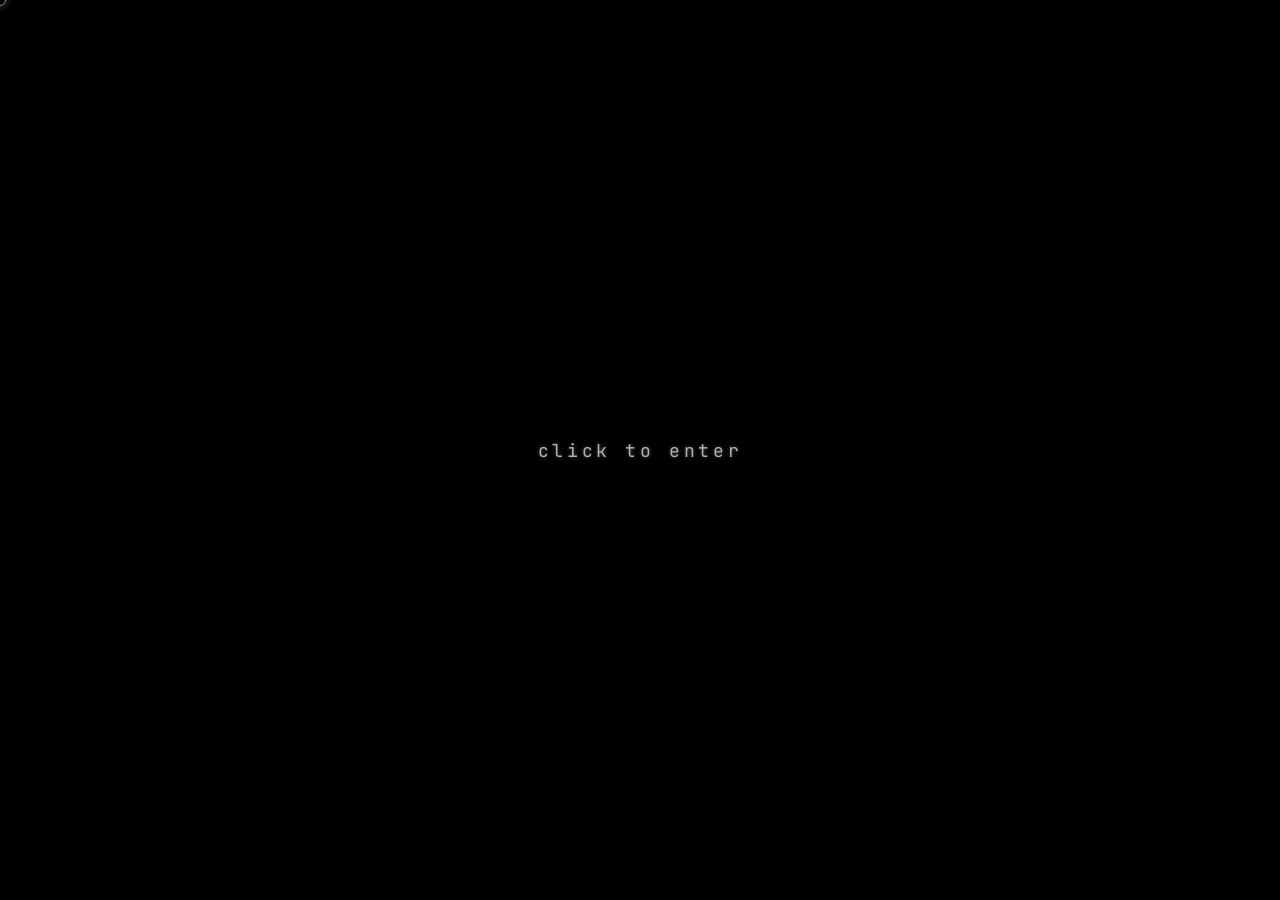
==== index.html @ 379512ba "Update index.html" ====
<!DOCTYPE html>
<html lang="en">
<head>
<meta charset="UTF-8">
<meta name="viewport" content="width=device-width, initial-scale=1.0, user-scalable=no">
<title>bytez</title>
<meta property="og:title" content="Bytez's Site">
<meta property="og:description" content="i code random shit.">
<meta property="og:type" content="website">
<meta property="og:url" content="https://bytezgit.github.io">
<meta property="og:image" content="https://bytezgit.github.io/pfp.png">
<meta property="og:image:width" content="512">
<meta property="og:image:height" content="512">
<meta name="theme-color" content="#4E4E4E">
<meta name="twitter:card" content="summary">
<meta name="twitter:title" content="Bytez's Site">
<meta name="twitter:description" content="i code random shit.">
<meta name="twitter:image" content="https://bytezgit.github.io/pfp.png">
<style>
@import url('https://fonts.googleapis.com/css2?family=JetBrains+Mono:wght@400;500;700;800&display=swap');

* {
  margin: 0;
  padding: 0;
  box-sizing: border-box;
}

html, body {
  height: 100%;
  overflow: hidden;
  background: #000000;
  font-family: 'JetBrains Mono', monospace;
  color: #d0d0d0;
}

@media (hover: none) and (pointer: coarse) {
  html, body { cursor: auto; }
  #cursor { display: none !important; }
}

@media (hover: hover) and (pointer: fine) {
  html, body { cursor: none; }
}

#bgcanvas {
  position: fixed;
  inset: 0;
  z-index: 0;
}

#rippleCanvas {
  position: fixed;
  inset: 0;
  z-index: 3;
  pointer-events: none;
}

body::after {
  content: "";
  position: fixed;
  inset: 0;
  z-index: 2;
  pointer-events: none;
  background: repeating-linear-gradient(0deg,
      rgba(0, 0, 0, 0.10) 0px,
      rgba(0, 0, 0, 0.10) 1px,
      transparent 1px,
      transparent 3px);
  opacity: 0.3;
}

#cursor {
  position: fixed;
  z-index: 999;
  pointer-events: none;
  width: 12px;
  height: 12px;
  border: 1.5px solid #8a8a8a;
  border-radius: 50%;
  transform: translate(-50%, -50%);
  transition: width 0.15s ease, height 0.15s ease, opacity 0.15s ease;
  box-shadow: 0 0 8px #4C4C4C;
  mix-blend-mode: screen;
}

#cursor.big {
  width: 28px;
  height: 28px;
  opacity: 0.6;
}

#gate {
  position: fixed;
  inset: 0;
  z-index: 200;
  display: flex;
  flex-direction: column;
  align-items: center;
  justify-content: center;
  gap: 16px;
  transition: opacity 0.8s ease, filter 0.8s ease;
}

#gate.hidden {
  opacity: 0;
  filter: blur(20px);
  pointer-events: none;
}

#enterBtn {
  background: none;
  border: none;
  font-family: 'JetBrains Mono', monospace;
  font-weight: 400;
  font-size: clamp(14px, 2.2vw, 18px);
  letter-spacing: 0.2em;
  text-transform: lowercase;
  color: #b0b0b0;
  text-shadow: 0 0 4px #4E4E4E, 0 0 16px #242424, 0 0 32px #191919;
  animation: neonFlicker 4s infinite;
  padding: 16px;
  -webkit-tap-highlight-color: transparent;
  touch-action: manipulation;
}

#enterBtn:active {
  text-shadow: 0 0 6px #c0c0c0, 0 0 24px #4C4C4C, 0 0 60px #202020;
}

@keyframes neonFlicker {
  0%, 4%, 6%, 84%, 100% { opacity: 1; }
  5% { opacity: 0.35; }
  85% { opacity: 0.65; }
  86% { opacity: 1; }
}

main {
  position: relative;
  z-index: 10;
  height: 100vh;
  height: 100dvh;
  display: flex;
  align-items: center;
  justify-content: center;
  opacity: 0;
  transition: opacity 1s ease 0.2s;
  padding: 16px 16px 80px;
  pointer-events: none;
  perspective: 1200px;
  overflow-y: auto;
  -webkit-overflow-scrolling: touch;
}

main.show {
  opacity: 1;
  pointer-events: all;
}

.layout {
  display: flex;
  flex-direction: column;
  align-items: stretch;
  gap: 0;
  transform-style: preserve-3d;
  transition: transform 0.15s ease-out;
  will-change: transform;
  max-height: 100%;
  overflow-y: auto;
  -webkit-overflow-scrolling: touch;
}

/* ─── invisible card wrapper ─── */
.unified-card {
  width: 100%;
  max-width: 420px;
  border-radius: 0;
  overflow: visible;
  box-shadow: none;
  border: none;
  background: transparent;
}

/* ─── invisible content panel ─── */
.content {
  width: 100%;
  max-width: 420px;
  text-align: left;
  position: relative;
  padding: 24px;
  border-radius: 0;
  border: none;
  background: transparent;
  backdrop-filter: none;
  -webkit-backdrop-filter: none;
}

/* ─── invisible bottom panel ─── */
.side-panel {
  width: 100%;
  height: 40px;
  border-radius: 0;
  border: none;
  display: flex;
  flex-direction: row;
  align-items: center;
  justify-content: space-between;
  padding: 0 16px;
  transition: opacity 0.6s ease;
  opacity: 0;
  pointer-events: none;
  background: transparent;
  backdrop-filter: none;
  -webkit-backdrop-filter: none;
  margin-top: 0;
  position: relative;
  z-index: 1;
}

.side-panel.show {
  opacity: 1;
  pointer-events: all;
}

.pfp-container {
  display: flex;
  align-items: center;
  justify-content: space-between;
  gap: 16px;
  margin-bottom: 8px;
  position: relative;
}

.uname-wrapper {
  display: flex;
  flex-direction: column;
}

.pfp {
  width: clamp(64px, 15vw, 96px);
  height: clamp(64px, 15vw, 96px);
  border-radius: 50%;
  object-fit: cover;
  border: 2px solid #4C4C4C;
  box-shadow: 0 0 15px #191919, 0 0 30px #0D0D0D;
  transition: box-shadow 0.4s ease, transform 0.4s ease;
  flex-shrink: 0;
  order: 2;
}

.pfp.alive {
  box-shadow: 0 0 30px #8a8a8a, 0 0 60px #4E4E4E;
  transform: scale(1.04);
}

.uname {
  font-size: clamp(36px, 10vw, 64px);
  font-weight: 800;
  letter-spacing: -0.02em;
  line-height: 0.95;
  color: #f0f0f0;
  text-shadow: 0 0 20px rgba(0,0,0,0.6);
}

.uname .y {
  color: #b0b0b0;
  text-shadow: 0 0 20px #4C4C4C;
}

.utag {
  font-size: 10px;
  letter-spacing: 0.3em;
  text-transform: uppercase;
  color: #8a8a8a;
  margin-top: 8px;
  margin-bottom: 26px;
}

.utag::before {
  content: "— ";
}

.typeline {
  font-size: 13px;
  color: #b8b8b8;
  line-height: 1.5;
  min-height: 21px;
  margin-bottom: 28px;
  border-left: 2px solid #4C4C4C;
  padding-left: 14px;
  white-space: nowrap;
  overflow: hidden;
}

.typeline .cursor {
  display: inline-block;
  width: 8px;
  height: 14px;
  background: #b8b8b8;
  margin-left: 2px;
  animation: blink 0.9s steps(2) infinite;
  vertical-align: middle;
  box-shadow: 0 0 8px #4C4C4C;
}

@keyframes blink {
  50% { opacity: 0; }
}

.section-tag {
  font-size: 9px;
  letter-spacing: 0.3em;
  text-transform: uppercase;
  color: #7a7a7a;
  margin-bottom: 10px;
  margin-top: 22px;
}

.links {
  display: flex;
  flex-direction: column;
}

.linkbtn {
  display: flex;
  align-items: center;
  gap: 10px;
  text-decoration: none;
  color: #dcdcdc;
  font-size: 14px;
  font-weight: 700;
  padding: 11px 0;
  border-bottom: 1px solid #242424;
  position: relative;
  transition: color 0.15s ease, padding-left 0.2s ease, border-color 0.2s ease, text-shadow 0.3s ease;
  -webkit-tap-highlight-color: transparent;
  touch-action: manipulation;
  user-select: none;
  -webkit-user-select: none;
}

.linkbtn:active {
  color: #ffffff;
  padding-left: 8px;
  border-color: #4C4C4C;
  text-shadow: 0 0 12px #8a8a8a;
}

.linkbtn:active .link-arrow {
  opacity: 1;
  transform: translateX(0);
}

.linkbtn:active .link-dot {
  box-shadow: 0 0 12px #b8b8b8;
}

@media (hover: hover) and (pointer: fine) {
  .linkbtn:hover {
    color: #ffffff;
    padding-left: 8px;
    border-color: #4C4C4C;
    text-shadow: 0 0 12px #8a8a8a;
  }

  .linkbtn:hover .link-arrow {
    opacity: 1;
    transform: translateX(0);
  }

  .linkbtn:hover .link-dot {
    box-shadow: 0 0 12px #b8b8b8;
  }
}

.linkbtn.waking {
  color: #c0c0c0;
  padding-left: 4px;
}

.linkbtn.waking .link-dot {
  box-shadow: 0 0 12px #b8b8b8;
}

.link-dot {
  width: 5px;
  height: 5px;
  background: #b8b8b8;
  box-shadow: 0 0 6px #4C4C4C;
  flex-shrink: 0;
  transition: box-shadow 0.3s ease;
}

.link-url {
  font-size: 10px;
  color: #7a7a7a;
  font-weight: 400;
  margin-left: auto;
  pointer-events: none;
}

.link-arrow {
  color: #b8b8b8;
  font-size: 13px;
  opacity: 0;
  transform: translateX(-4px);
  transition: all 0.15s ease;
  pointer-events: none;
}

.priv-row {
  display: flex;
  align-items: center;
  gap: 10px;
  font-size: 14px;
  font-weight: 700;
  color: #8a8a8a;
  padding: 11px 0;
  border-bottom: 1px solid #242424;
  transition: color 0.3s ease;
}

.priv-row.waking {
  color: #c0c0c0;
}

.priv-row .link-dot {
  background: #4C4C4C;
  box-shadow: none;
}

.priv-desc {
  font-size: 10px;
  color: #6a6a6a;
  font-weight: 400;
  margin-left: auto;
}

.social-buttons {
  position: absolute;
  bottom: -40px;
  right: 7px;
  display: flex;
  gap: 8px;
}

.social-btn {
  width: 36px;
  height: 36px;
  display: flex;
  align-items: center;
  justify-content: center;
  background: rgba(13, 13, 13, 0.7);
  backdrop-filter: blur(8px);
  -webkit-backdrop-filter: blur(8px);
  border: 1px solid #4C4C4C;
  border-radius: 8px;
  color: #b8b8b8;
  text-decoration: none;
  cursor: pointer;
  transition: all 0.2s ease;
  -webkit-tap-highlight-color: transparent;
  touch-action: manipulation;
  position: relative;
  overflow: hidden;
}

.social-btn::before {
  content: '';
  position: absolute;
  inset: 0;
  background: #202020;
  opacity: 0;
  transition: opacity 0.2s ease;
}

.social-btn:active::before {
  opacity: 1;
}

.social-btn:active {
  border-color: #b8b8b8;
  box-shadow: 0 0 20px #4C4C4C;
  transform: translateY(-1px);
  color: #ffffff;
}

@media (hover: hover) and (pointer: fine) {
  .social-btn:hover::before {
    opacity: 1;
  }
  
  .social-btn:hover {
    border-color: #b8b8b8;
    box-shadow: 0 0 20px #4C4C4C;
    transform: translateY(-1px);
    color: #ffffff;
  }
}

.social-btn svg {
  width: 18px;
  height: 18px;
  flex-shrink: 0;
}

.side-divider {
  width: 1px;
  height: 16px;
  background: #4C4C4C;
}

#views {
  font-family: 'JetBrains Mono', monospace;
  font-size: 9px;
  letter-spacing: 0.15em;
  text-transform: uppercase;
  color: #7a7a7a;
  white-space: nowrap;
}

#muteBtn {
  background: none;
  border: none;
  color: #7a7a7a;
  font-family: 'JetBrains Mono', monospace;
  font-size: 9px;
  letter-spacing: 0.15em;
  text-transform: uppercase;
  transition: color 0.2s ease;
  white-space: nowrap;
  padding: 8px;
  -webkit-tap-highlight-color: transparent;
  touch-action: manipulation;
}

#muteBtn:active {
  color: #dcdcdc;
}

@media (hover: hover) and (pointer: fine) {
  #muteBtn:hover {
    color: #dcdcdc;
  }
}

#visualizer {
  position: fixed;
  bottom: 0;
  left: 0;
  width: 100%;
  height: 64px;
  z-index: 5;
  display: flex;
  align-items: flex-end;
  pointer-events: none;
  opacity: 0;
  transition: opacity 0.6s ease;
}

#visualizer.show {
  opacity: 1;
}

#visualizer .bar {
  flex: 1 1 0;
  height: 1px;
  background: #b8b8b8;
  opacity: 0.5;
  margin: 0 0.5px;
}

@media (max-width: 768px) {
  main { padding: 20px 16px 90px; align-items: center; }
  .layout { gap: 12px; width: 100%; max-width: 420px; }
  .content { padding: 20px; }
  .pfp-container { gap: 14px; }
  .pfp { width: 64px; height: 64px; }
  .uname { font-size: 42px; }
  .utag { font-size: 10px; margin-bottom: 26px; }
  .typeline { font-size: 13px; margin-bottom: 28px; }
  .section-tag { font-size: 9px; margin-top: 22px; margin-bottom: 10px; }
  .linkbtn, .priv-row { font-size: 14px; padding: 11px 0; }
  .link-url, .priv-desc { font-size: 10px; }
  .social-btn { width: 36px; height: 36px; }
  .social-btn svg { width: 18px; height: 18px; }
  .social-buttons { bottom: -40px; right: 7px; gap: 8px; }
  .side-panel { height: 40px; padding: 0 16px; }
  #visualizer { height: 64px; }
}

@media (max-width: 480px) {
  main { padding: 16px 12px 80px; }
  .content { padding: 16px; }
  .pfp-container { gap: 12px; }
  .pfp { width: 56px; height: 56px; }
  .uname { font-size: 36px; }
  .utag { font-size: 9px; margin-bottom: 22px; }
  .typeline { font-size: 12px; margin-bottom: 24px; }
  .section-tag { font-size: 8px; margin-top: 18px; margin-bottom: 8px; }
  .linkbtn, .priv-row { font-size: 13px; padding: 10px 0; }
  .link-url, .priv-desc { font-size: 9px; }
  .social-btn { width: 32px; height: 32px; }
  .social-btn svg { width: 16px; height: 16px; }
  .social-buttons { bottom: -36px; right: 5px; gap: 6px; }
  .side-panel { height: 40px; padding: 0 12px; }
  #visualizer { height: 56px; }
}

@media (max-width: 380px) {
  .content { padding: 14px 12px; }
  .pfp { width: 48px; height: 48px; }
  .uname { font-size: 30px; }
  .utag { font-size: 8px; margin-bottom: 18px; }
  .typeline { font-size: 11px; margin-bottom: 20px; }
  .linkbtn, .priv-row { font-size: 12px; padding: 9px 0; }
  .link-url, .priv-desc { font-size: 8px; }
  .social-btn { width: 30px; height: 30px; }
  .social-btn svg { width: 14px; height: 14px; }
  .social-buttons { bottom: -32px; right: 4px; gap: 5px; }
}

@media (prefers-reduced-motion: reduce) {
  * {
    animation-duration: 0.01ms !important;
    transition-duration: 0.01ms !important;
  }
}
</style>
</head>
<body>

<div id="cursor"></div>
<canvas id="bgcanvas"></canvas>
<canvas id="rippleCanvas"></canvas>

<div id="gate">
  <button id="enterBtn">click to enter</button>
</div>

<audio id="bgm" src="music.mp3" loop preload="none" crossorigin="anonymous"></audio>
<div id="visualizer"></div>

<main id="main">
 <div class="layout">
  <div class="unified-card" id="tiltCard">
    <div class="content">
      <div class="pfp-container">
        <div class="uname-wrapper">
          <div class="uname">B<span class="y">y</span>tez</div>
          <div class="utag">idk what to put here.</div>
        </div>
        <img src="pfp.png" alt="profile" class="pfp" id="pfpImg">
        <div class="social-buttons">
          <a href="https://discord.com/users/1327976719541469268" target="_blank" rel="noopener noreferrer" class="social-btn" aria-label="Discord">
            <svg viewBox="0 0 24 24" fill="currentColor">
              <path d="M20.317 4.37a19.791 19.791 0 0 0-4.885-1.515.074.074 0 0 0-.079.037c-.21.375-.444.864-.608 1.25a18.27 18.27 0 0 0-5.487 0 12.64 12.64 0 0 0-.617-1.25.077.077 0 0 0-.079-.037A19.736 19.736 0 0 0 3.677 4.37a.07.07 0 0 0-.032.027C.533 9.046-.32 13.58.099 18.057a.082.082 0 0 0 .031.057 19.9 19.9 0 0 0 5.993 3.03.078.078 0 0 0 .084-.028 14.09 14.09 0 0 0 1.226-1.994.076.076 0 0 0-.041-.106 13.107 13.107 0 0 1-1.872-.892.077.077 0 0 1-.008-.128 10.2 10.2 0 0 0 .372-.292.074.074 0 0 1 .077-.01c3.928 1.793 8.18 1.793 12.062 0a.074.074 0 0 1 .078.01c.12.098.246.198.373.292a.077.077 0 0 1-.006.127 12.299 12.299 0 0 1-1.873.892.077.077 0 0 0-.041.107c.36.698.772 1.362 1.225 1.993a.076.076 0 0 0 .084.028 19.839 19.839 0 0 0 6.002-3.03.077.077 0 0 0 .032-.054c.5-5.177-.838-9.674-3.549-13.66a.061.061 0 0 0-.031-.03zM8.02 15.33c-1.183 0-2.157-1.085-2.157-2.419 0-1.333.956-2.419 2.157-2.419 1.21 0 2.176 1.096 2.157 2.42 0 1.333-.956 2.418-2.157 2.418zm7.975 0c-1.183 0-2.157-1.085-2.157-2.419 0-1.333.955-2.419 2.157-2.419 1.21 0 2.176 1.096 2.157 2.42 0 1.333-.946 2.418-2.157 2.418z"/>
            </svg>
          </a>
          <a href="https://steamcommunity.com/id/realbytez" target="_blank" rel="noopener noreferrer" class="social-btn" aria-label="Steam">
            <svg viewBox="23.274 22.154 55.114 25.231" fill="currentColor" style="width: 22px; height: 22px;">
              <path d="M74.941 29.612a4.014 4.014 0 0 1-4.012 4.013c-2.216 0-3.988-1.797-3.988-4.013a4.012 4.012 0 0 1 8.026 0h-.026zm-4.037-7.458a7.442 7.442 0 0 0-7.458 7.409l-4.652 6.671c-.196-.025-.394-.025-.566-.025a5.646 5.646 0 0 0-2.855.788l-21.07-8.468a5.57 5.57 0 0 0-5.44-4.382 5.599 5.599 0 0 0-5.587 5.588 5.6 5.6 0 0 0 5.587 5.588 5.646 5.646 0 0 0 2.855-.788l21.07 8.468a5.57 5.57 0 0 0 5.44 4.382c2.88 0 5.269-2.215 5.538-5.021l7.164-5.243a7.453 7.453 0 0 0 7.458-7.458 7.453 7.453 0 0 0-7.458-7.458l-.026-.051zm0 2.461a5 5 0 0 1 4.997 4.997 5 5 0 0 1-4.997 4.997 5 5 0 0 1-4.996-4.997 5 5 0 0 1 4.996-4.997zm-42.067.985c1.575 0 2.929.886 3.619 2.166l-2.043-.812c-1.649-.591-3.471.221-4.11 1.846-.666 1.625.097 3.471 1.697 4.184l1.723.689a3.616 3.616 0 0 1-.886.099 4.103 4.103 0 0 1-4.111-4.111 4.103 4.103 0 0 1 4.111-4.111v.05zm29.366 12.062a4.101 4.101 0 0 1 4.111 4.11 4.102 4.102 0 0 1-4.111 4.11 4.055 4.055 0 0 1-3.619-2.19c.665.271 1.354.542 2.02.812a3.302 3.302 0 0 0 4.258-1.798 3.256 3.256 0 0 0-1.821-4.233l-1.698-.688c.295-.074.59-.1.886-.1l-.026-.023z"/>
            </svg>
          </a>
        </div>
      </div>

      <div class="typeline" id="typeline"><span class="cursor"></span></div>

      <div class="section-tag">public</div>
      <div class="links">
        <a class="linkbtn" href="https://theke.vercel.app/" target="_blank" rel="noopener noreferrer">
          <span class="link-dot"></span>Theke
          <span class="link-url">theke.vercel.app</span>
          <span class="link-arrow">→</span>
        </a>
        <a class="linkbtn" href="https://bytezdev.itch.io/linuxce" target="_blank" rel="noopener noreferrer">
          <span class="link-dot"></span>LinuxCE
          <span class="link-url">itch.io</span>
          <span class="link-arrow">→</span>
        </a>
        <a class="linkbtn" href="https://bytezgit.github.io/VideoToASCII/" target="_blank" rel="noopener noreferrer">
          <span class="link-dot"></span>VideoToASCII
          <span class="link-url">website</span>
          <span class="link-arrow">→</span>
        </a>
        <a class="linkbtn" href="steam-drm-free.html">
          <span class="link-dot"></span>Steam DRM-Free .so
          <span class="link-url">cracked games</span>
          <span class="link-arrow">→</span>
        </a>
      </div>

      <div class="section-tag">private</div>
      <div class="links">
        <div class="priv-row"><span class="link-dot"></span>Lex<span class="priv-desc">mc client</span></div>
        <div class="priv-row"><span class="link-dot"></span>McBot<span class="priv-desc">mc automation</span></div>
        <div class="priv-row"><span class="link-dot"></span>Brother<span class="priv-desc">linux assistant</span></div>
      </div>
    </div>

    <div class="side-panel" id="sidePanel">
      <button id="muteBtn">mute</button>
      <div class="side-divider"></div>
      <div id="views"></div>
    </div>
  </div>
 </div>
</main>

<script>
const isMobile = /Android|iPhone|iPad|iPod|webOS/i.test(navigator.userAgent) ||
                 ('ontouchstart' in window && window.innerWidth < 768);

const cursorEl = document.getElementById('cursor');
let mx = -999, my = -999;

if (!isMobile) {
  document.addEventListener('mousemove', e => {
    mx = e.clientX;
    my = e.clientY;
    cursorEl.style.left = mx + 'px';
    cursorEl.style.top = my + 'px';
  });

  document.querySelectorAll('a,button').forEach(el => {
    el.addEventListener('mouseenter', () => cursorEl.classList.add('big'));
    el.addEventListener('mouseleave', () => cursorEl.classList.remove('big'));
  });
} else {
  cursorEl.style.display = 'none';
}

document.addEventListener('touchmove', e => {
  if (e.touches.length > 0) {
    mx = e.touches[0].clientX;
    my = e.touches[0].clientY;

    if (Math.random() < 0.08) spawnRipple(mx, my);

    if (Math.random() < 0.3) {
      inkTrail.push({
        x: mx + (Math.random() - 0.5) * 4,
        y: my + (Math.random() - 0.5) * 4,
        vx: (Math.random() - 0.5) * 0.8,
        vy: (Math.random() - 0.5) * 0.8 - 0.2,
        a: Math.min(0.7, 0.5),
        r: Math.random() * 2.5 + 0.5,
        life: 1
      });
    }
  }
}, { passive: true });

document.addEventListener('touchstart', e => {
  if (e.touches.length > 0) {
    mx = e.touches[0].clientX;
    my = e.touches[0].clientY;

    const target = e.target;
    if (target.closest('a.linkbtn') || target.closest('a.social-btn')) return;

    spawnRipple(mx, my);

    for (let i = 0; i < 8; i++) {
      inkTrail.push({
        x: mx,
        y: my,
        vx: (Math.random() - 0.5) * 3,
        vy: (Math.random() - 0.5) * 3 - 0.5,
        a: 0.6,
        r: Math.random() * 3 + 1,
        life: 1
      });
    }
  }
}, { passive: true });

const bgC = document.getElementById('bgcanvas');
const bgX = bgC.getContext('2d');
let W, H;

function resize() {
  W = bgC.width = window.innerWidth;
  H = bgC.height = window.innerHeight;
}

resize();
window.addEventListener('resize', resize);
window.addEventListener('orientationchange', () => {
  setTimeout(resize, 100);
});

function noise2(x, y, t) {
  return (
    Math.sin(x * 0.008 + t * 0.3) *
    Math.cos(y * 0.011 + t * 0.2) +
    Math.sin(x * 0.015 - y * 0.009 + t * 0.15)
  ) * 0.5;
}

const PARTICLE_COUNT = isMobile ? 50 : 90;
let bgParticles = [];

function makeParticle() {
  return {
    x: Math.random() * (W || window.innerWidth),
    y: Math.random() * (H || window.innerHeight),
    vx: 0,
    vy: 0,
    maxLife: 200 + Math.random() * 400,
    age: 0,
    size: Math.random() * 1.4 + 0.3,
    hue: 0
  };
}

for (let i = 0; i < PARTICLE_COUNT; i++) bgParticles.push(makeParticle());

let ripples = [];

function spawnRipple(x, y) {
  ripples.push({ x, y, r: 0, maxR: 60 + Math.random() * 50, a: 0.5, speed: 1.5 + Math.random() });
}

let inkTrail = [];

const ripC = document.getElementById('rippleCanvas');
const ripX = ripC.getContext('2d');

function resizeRip() {
  ripC.width = window.innerWidth;
  ripC.height = window.innerHeight;
}

resizeRip();
window.addEventListener('resize', resizeRip);

let bgT = 0;
let audioEnergy = 0;
let animating = false;
let lastTime = 0;

function mainLoop(ts) {
  requestAnimationFrame(mainLoop);
  const dt = Math.min((ts - lastTime) / 1000, 0.05);
  lastTime = ts;
  if (!animating) return;

  bgT += dt;

  bgX.fillStyle = 'rgba(0,0,0,0.18)';
  bgX.fillRect(0, 0, W, H);

  for (let i = 0; i < (isMobile ? 3 : 5); i++) {
    const sx = Math.random() * W;
    const sy = Math.random() * H;
    const angle = noise2(sx, sy, bgT) * Math.PI * 2;
    bgX.beginPath();
    bgX.moveTo(sx, sy);
    bgX.lineTo(sx + Math.cos(angle) * 12, sy + Math.sin(angle) * 12);
    bgX.strokeStyle = 'rgba(140,140,140,0.04)';
    bgX.lineWidth = 1;
    bgX.stroke();
  }

  for (let p of bgParticles) {
    const angle = noise2(p.x, p.y, bgT) * Math.PI * 2;
    const speed = 0.4 + audioEnergy * 0.8;

    const cdx = p.x - mx, cdy = p.y - my;
    const cdist = Math.sqrt(cdx * cdx + cdy * cdy);
    let cx = 0, cy = 0;
    if (cdist < 150 && cdist > 1) {
      cx = (cdx / cdist) * (150 - cdist) * 0.006;
      cy = (cdy / cdist) * (150 - cdist) * 0.006;
    }

    p.vx = p.vx * 0.85 + (Math.cos(angle) * speed * 0.15 + cx);
    p.vy = p.vy * 0.85 + (Math.sin(angle) * speed * 0.15 + cy);
    p.x += p.vx;
    p.y += p.vy;
    p.age++;

    if (p.x < -5) p.x = W + 5;
    if (p.x > W + 5) p.x = -5;
    if (p.y < -5) p.y = H + 5;
    if (p.y > H + 5) p.y = -5;

    const life = 1 - (p.age / p.maxLife);
    if (life < 0) {
      Object.assign(p, makeParticle());
      continue;
    }

    const pulse = 1 + audioEnergy * 0.6;
    bgX.beginPath();
    bgX.arc(p.x, p.y, p.size * pulse, 0, Math.PI * 2);
    bgX.fillStyle = `rgba(150,150,150,${0.45 * life})`;
    bgX.fill();
  }

  for (let i = 0; i < bgParticles.length; i++) {
    for (let j = i + 1; j < bgParticles.length; j++) {
      const dx = bgParticles[i].x - bgParticles[j].x,
            dy = bgParticles[i].y - bgParticles[j].y;
      const d = Math.sqrt(dx * dx + dy * dy);
      if (d < 110) {
        bgX.beginPath();
        bgX.moveTo(bgParticles[i].x, bgParticles[i].y);
        bgX.lineTo(bgParticles[j].x, bgParticles[j].y);
        bgX.strokeStyle = `rgba(150,150,150,${0.1 * (1 - d / 110) * (1 + audioEnergy)})`;
        bgX.lineWidth = 0.8;
        bgX.stroke();
      }
    }
  }

  for (let i = ripples.length - 1; i >= 0; i--) {
    const rp = ripples[i];
    rp.r += rp.speed;
    rp.a -= 0.012;
    if (rp.a <= 0) {
      ripples.splice(i, 1);
      continue;
    }
    bgX.beginPath();
    bgX.arc(rp.x, rp.y, rp.r, 0, Math.PI * 2);
    bgX.strokeStyle = `rgba(150,150,150,${rp.a})`;
    bgX.lineWidth = 0.8;
    bgX.stroke();
  }

  ripX.clearRect(0, 0, ripC.width, ripC.height);
  for (let i = inkTrail.length - 1; i >= 0; i--) {
    const ink = inkTrail[i];
    ink.x += ink.vx;
    ink.y += ink.vy;
    ink.life -= 0.022;
    if (ink.life <= 0) {
      inkTrail.splice(i, 1);
      continue;
    }
    ripX.beginPath();
    ripX.arc(ink.x, ink.y, ink.r, 0, Math.PI * 2);
    ripX.fillStyle = `rgba(150,150,150,${ink.a * ink.life})`;
    ripX.fill();
  }

  proximityCheck();
}

requestAnimationFrame(ts => {
  lastTime = ts;
  requestAnimationFrame(mainLoop);
});

function proximityCheck() {
  const pfp = document.getElementById('pfpImg');
  if (pfp) {
    const r = pfp.getBoundingClientRect();
    const cx = r.left + r.width / 2, cy = r.top + r.height / 2;
    const d = Math.sqrt((mx - cx) ** 2 + (my - cy) ** 2);
    pfp.classList.toggle('alive', d < 140);
  }
}

const gate = document.getElementById('gate');
const mainEl = document.getElementById('main');
const bgm = document.getElementById('bgm');
const muteBtn = document.getElementById('muteBtn');
const sidePanel = document.getElementById('sidePanel');
let muted = false;

function enterSite() {
  bgm.volume = 0.4;

  const playPromise = bgm.play();
  if (playPromise !== undefined) {
    playPromise.catch(() => {
      document.addEventListener('touchstart', function playOnTouch() {
        bgm.play().catch(() => {});
        document.removeEventListener('touchstart', playOnTouch);
      }, { once: true });
    });
  }

  gate.classList.add('hidden');
  mainEl.classList.add('show');
  sidePanel.classList.add('show');
  animating = true;
  setTimeout(() => {
    gate.remove();
    startTyping();
  }, 600);
  initVisualizer();
  spawnRipple(mx === -999 ? window.innerWidth / 2 : mx, my === -999 ? window.innerHeight / 2 : my);
}

document.getElementById('enterBtn').addEventListener('click', enterSite);
document.getElementById('enterBtn').addEventListener('touchend', e => {
  e.preventDefault();
  enterSite();
});

muteBtn.addEventListener('click', toggleMute);
muteBtn.addEventListener('touchend', e => {
  e.preventDefault();
  toggleMute();
});

function toggleMute() {
  muted = !muted;
  bgm.muted = muted;
  muteBtn.textContent = muted ? 'unmute' : 'mute';
}

let audioCtx, analyser, freqData, barEls;
const BAR_COUNT = isMobile ? 64 : 120;

function initVisualizer() {
  if (audioCtx) return;
  const vizEl = document.getElementById('visualizer');
  vizEl.classList.add('show');
  for (let i = 0; i < BAR_COUNT; i++) {
    const b = document.createElement('div');
    b.className = 'bar';
    vizEl.appendChild(b);
  }
  barEls = vizEl.querySelectorAll('.bar');
  try {
    audioCtx = new (window.AudioContext || window.webkitAudioContext)();
    const src = audioCtx.createMediaElementSource(bgm);
    analyser = audioCtx.createAnalyser();
    analyser.fftSize = 256;
    analyser.smoothingTimeConstant = 0.82;
    src.connect(analyser);
    analyser.connect(audioCtx.destination);
    freqData = new Uint8Array(analyser.frequencyBinCount);
    drawBars();
  } catch (e) {
    console.warn('audio ctx failed', e);
  }
}

function drawBars() {
  requestAnimationFrame(drawBars);
  if (!analyser) return;
  analyser.getByteFrequencyData(freqData);
  let sum = 0;
  for (let v of freqData) sum += v;
  audioEnergy = (sum / freqData.length) / 128;
  for (let i = 0; i < BAR_COUNT; i++) {
    const idx = Math.floor((i / BAR_COUNT) * freqData.length * 0.75);
    const v = freqData[idx] / 255;
    barEls[i].style.height = Math.max(1, v * 64) + 'px';
  }
}

const lines = [
  "i code random shit.",
  "i play random games.",
  "guns.lol? lmao.",
  "i build my ideas.",
  "idc how."
];
const typeEl = document.getElementById('typeline');

function startTyping() {
  let li = 0, ci = 0;
  const cursor = '<span class="cursor"></span>';

  function typeChar() {
    if (li >= lines.length) li = 0;
    const line = lines[li];
    if (ci <= line.length) {
      typeEl.innerHTML = line.slice(0, ci) + cursor;
      ci++;
      setTimeout(typeChar, 38);
    } else {
      setTimeout(eraseChar, 1400);
    }
  }

  function eraseChar() {
    const line = lines[li];
    if (ci >= 0) {
      typeEl.innerHTML = line.slice(0, ci) + cursor;
      ci--;
      setTimeout(eraseChar, 22);
    } else {
      li++;
      ci = 0;
      setTimeout(typeChar, 260);
    }
  }

  typeChar();
}

function updateViewCounter() {
  const viewsEl = document.getElementById('views');
  const BASE = 'https://countapi.mileshilliard.com/api/v1';
  const KEY = 'bytez';
  const VISITED_KEY = 'bytez_visit';

  const hasVisited = localStorage.getItem(VISITED_KEY);

  if (hasVisited) {
    fetch(`${BASE}/get/${KEY}`)
      .then(r => r.json())
      .then(d => {
        viewsEl.textContent = d.value + ' visits';
        viewsEl.style.opacity = '1';
      })
      .catch(() => {
        viewsEl.textContent = '—';
        viewsEl.style.opacity = '1';
      });
  } else {
    fetch(`${BASE}/hit/${KEY}`)
      .then(r => r.json())
      .then(d => {
        localStorage.setItem(VISITED_KEY, 'true');
        viewsEl.textContent = d.value + ' visits';
        viewsEl.style.opacity = '1';
      })
      .catch(() => {
        viewsEl.textContent = '—';
        viewsEl.style.opacity = '1';
      });
  }
}

updateViewCounter();

if (!isMobile) {
  document.addEventListener('click', e => {
    spawnRipple(e.clientX, e.clientY);
    for (let i = 0; i < 12; i++) {
      inkTrail.push({
        x: e.clientX,
        y: e.clientY,
        vx: (Math.random() - 0.5) * 3,
        vy: (Math.random() - 0.5) * 3 - 0.5,
        a: 0.6,
        r: Math.random() * 3 + 1,
        life: 1
      });
    }
  });
}

const tiltCard = document.getElementById('tiltCard');
const layoutEl = document.querySelector('.layout');
const TILT_MAX = isMobile ? 3 : 6;

if (!isMobile) {
  tiltCard.addEventListener('mousemove', handleTilt);
  tiltCard.addEventListener('mouseleave', resetTilt);
}

function handleTilt(e) {
  const r = layoutEl.getBoundingClientRect();
  const px = (e.clientX - r.left) / r.width;
  const py = (e.clientY - r.top) / r.height;
  const rx = (0.5 - py) * TILT_MAX * 2;
  const ry = (px - 0.5) * TILT_MAX * 2;
  layoutEl.style.transform = `rotateX(${rx}deg) rotateY(${ry}deg)`;
}

function resetTilt() {
  layoutEl.style.transform = 'rotateX(0deg) rotateY(0deg)';
}
</script>
</body>
</html>
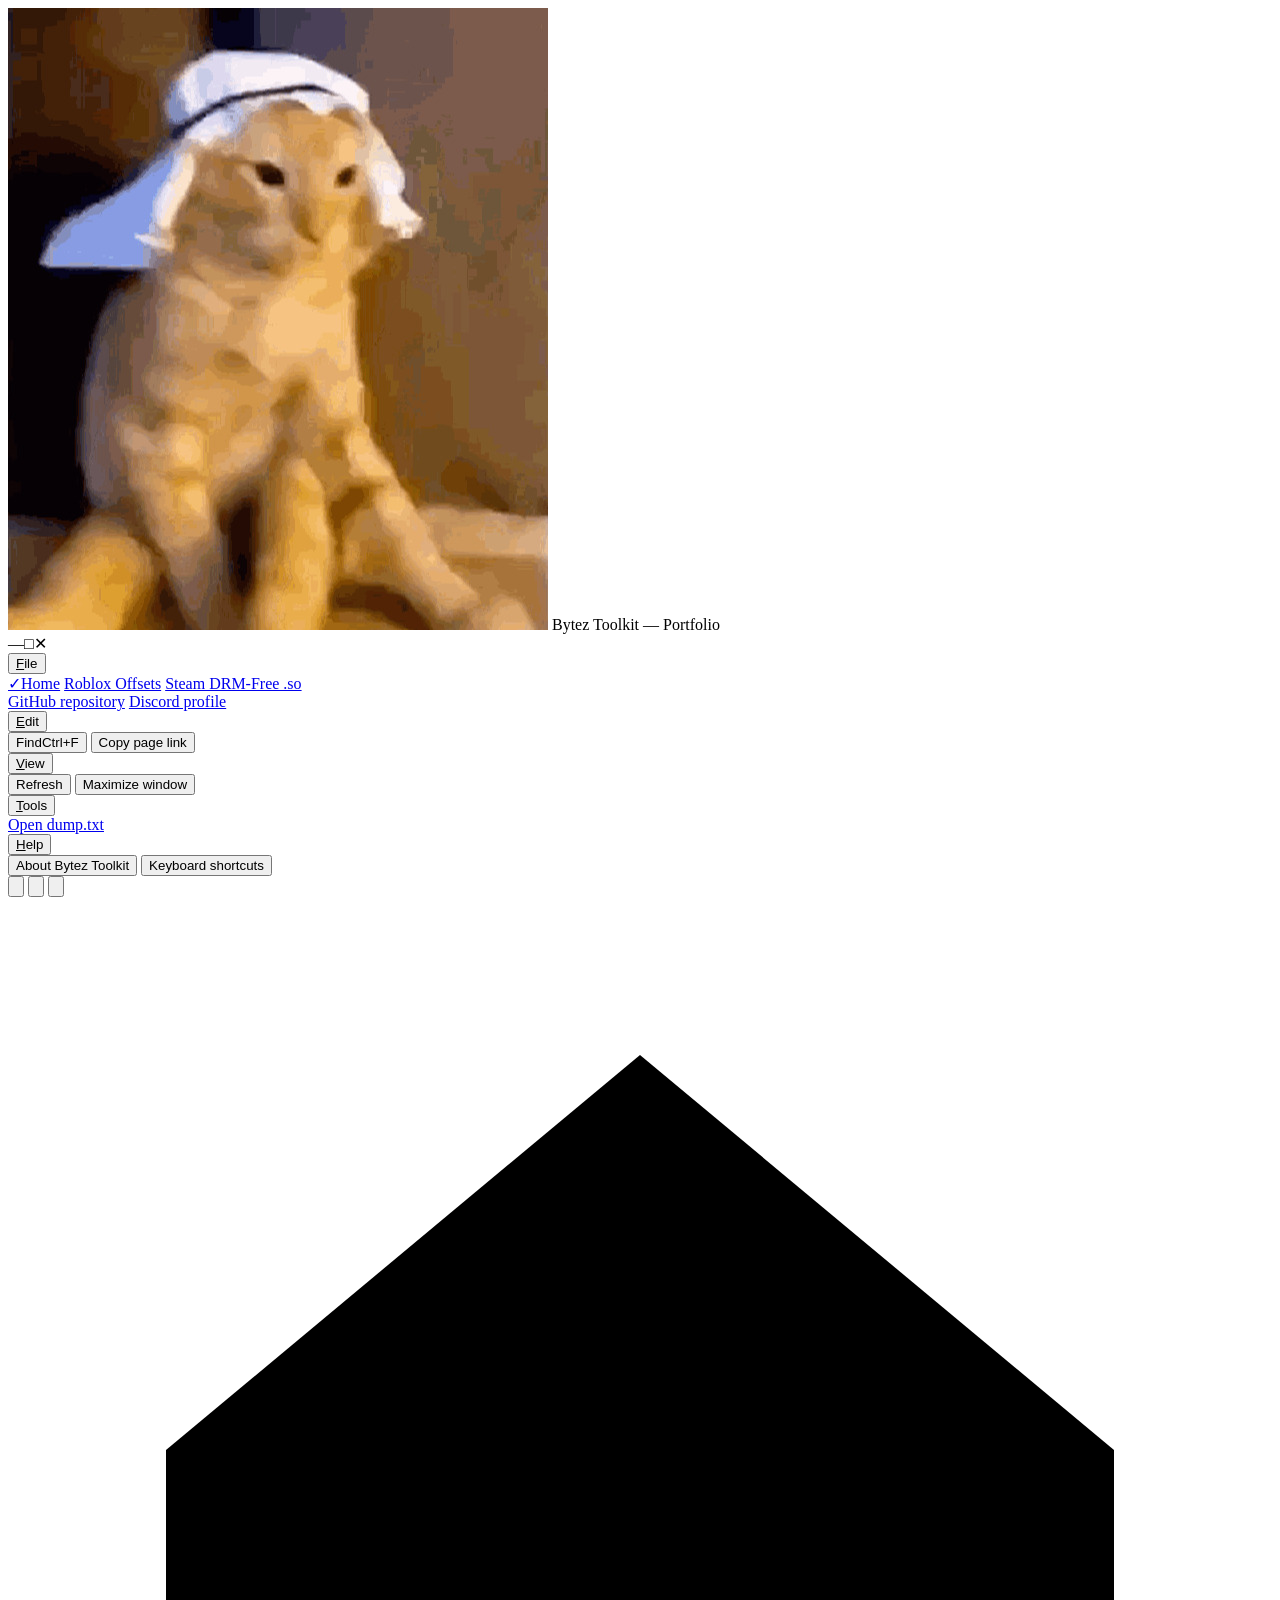
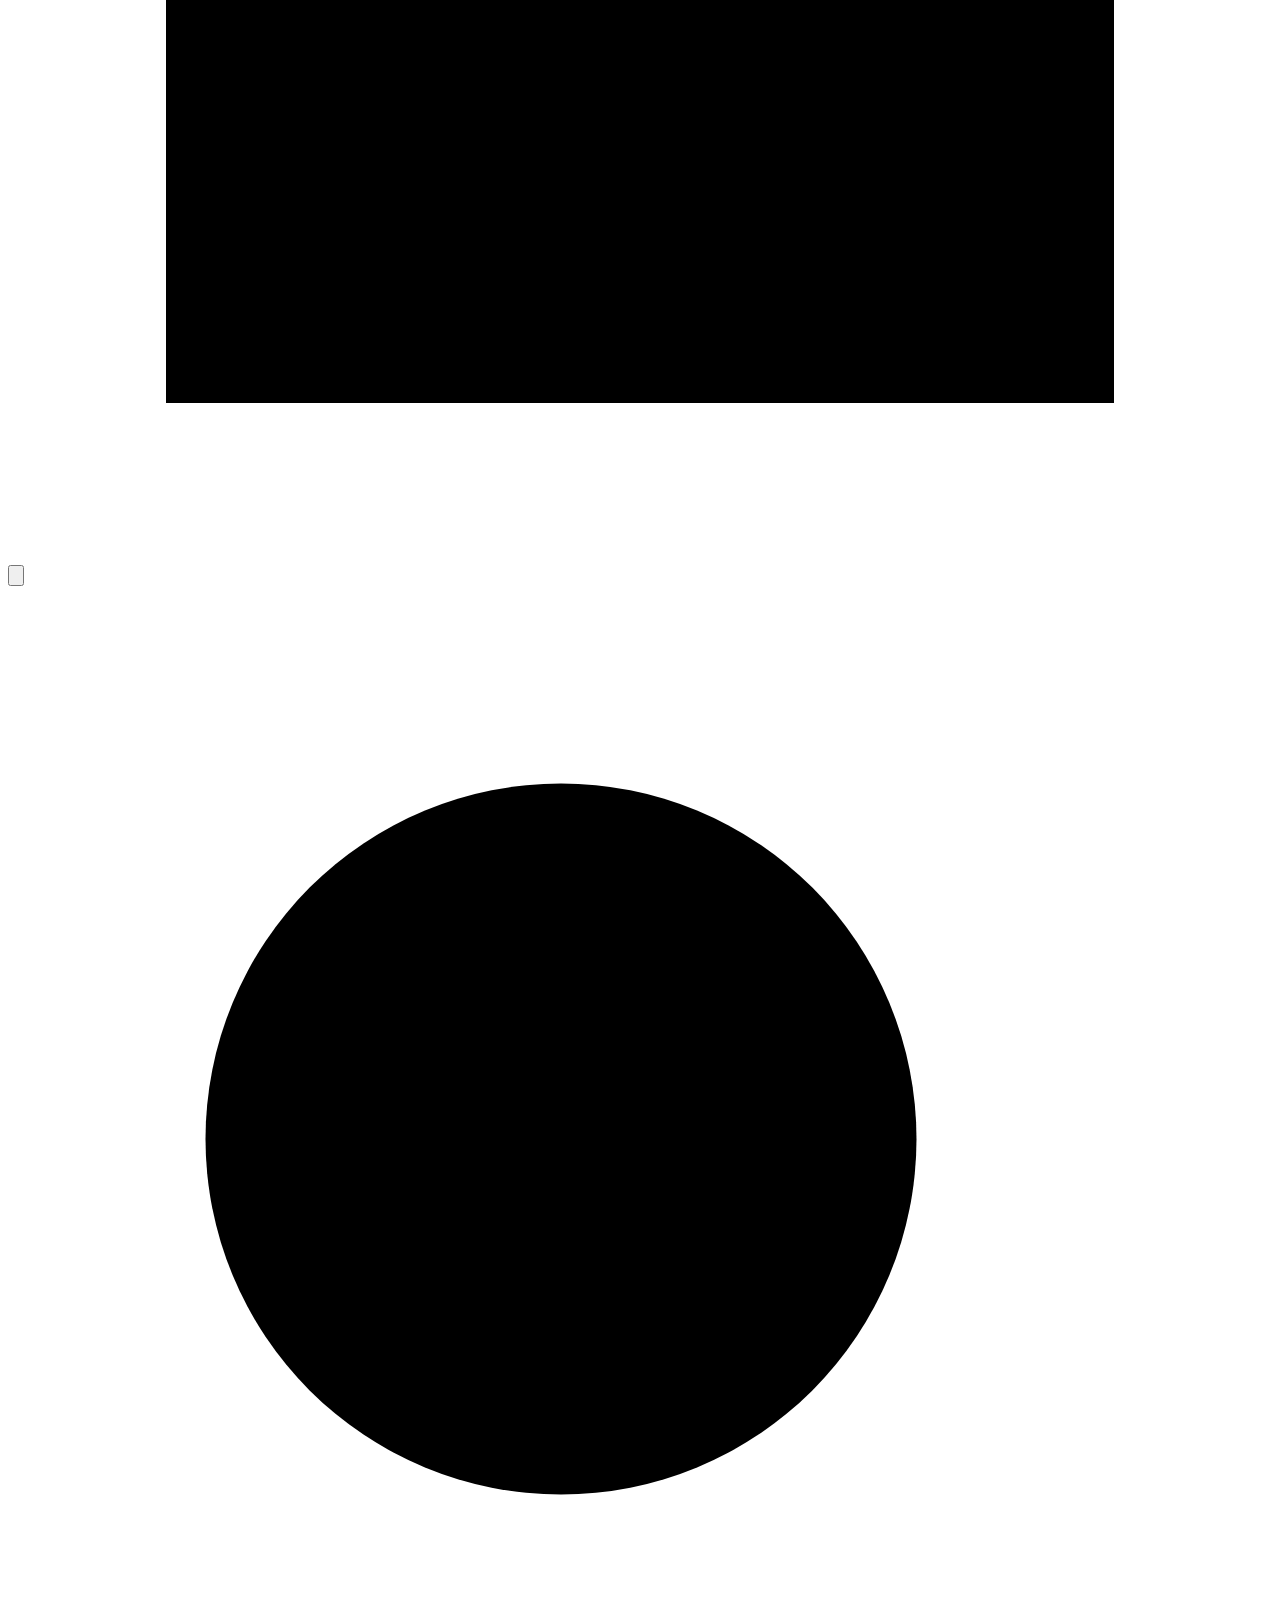
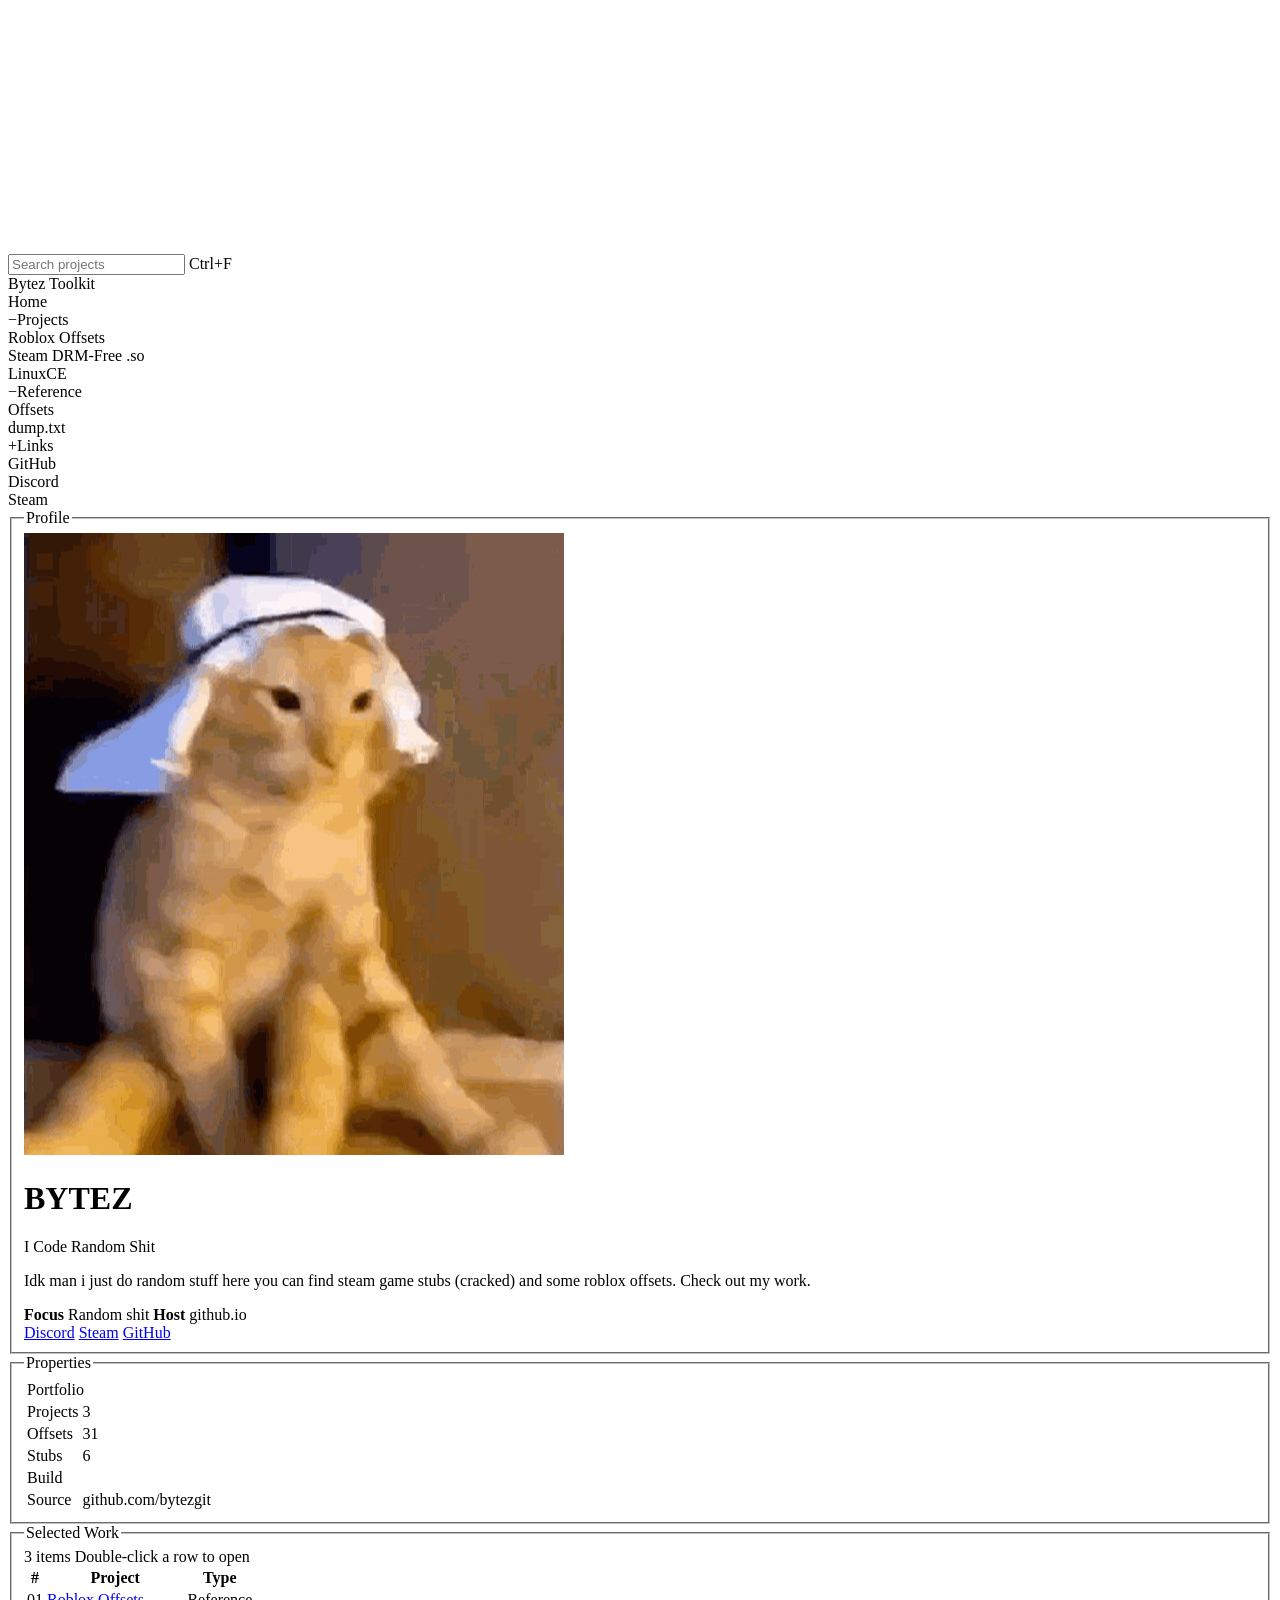
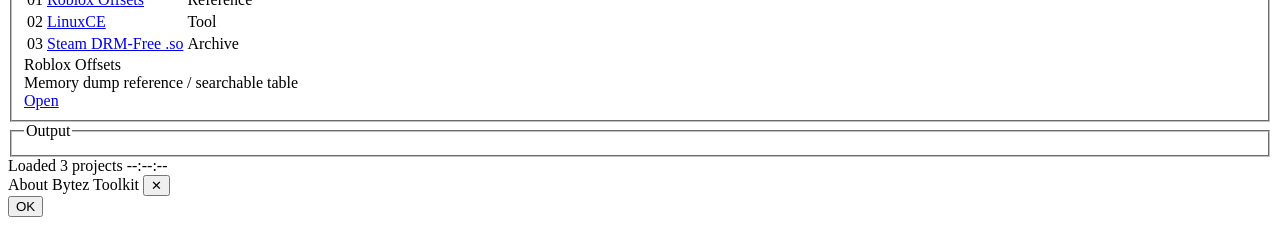
==== commit 69c33daf: "Update index.html" ====
--- a/index.html
+++ b/index.html
@@ -2,1175 +2,320 @@
 <html lang="en">
 <head>
 <meta charset="UTF-8">
-<meta name="viewport" content="width=device-width, initial-scale=1.0, user-scalable=no">
-<title>bytez</title>
-<meta property="og:title" content="Bytez's Site">
-<meta property="og:description" content="i code random shit.">
-<meta property="og:type" content="website">
-<meta property="og:url" content="https://bytezgit.github.io">
-<meta property="og:image" content="https://bytezgit.github.io/pfp.png">
-<meta property="og:image:width" content="512">
-<meta property="og:image:height" content="512">
-<meta name="theme-color" content="#4E4E4E">
-<meta name="twitter:card" content="summary">
-<meta name="twitter:title" content="Bytez's Site">
-<meta name="twitter:description" content="i code random shit.">
-<meta name="twitter:image" content="https://bytezgit.github.io/pfp.png">
-<style>
-@import url('https://fonts.googleapis.com/css2?family=JetBrains+Mono:wght@400;500;700;800&display=swap');
-
-* {
-  margin: 0;
-  padding: 0;
-  box-sizing: border-box;
-}
-
-html, body {
-  height: 100%;
-  overflow: hidden;
-  background: #000000;
-  font-family: 'JetBrains Mono', monospace;
-  color: #d0d0d0;
-}
-
-@media (hover: none) and (pointer: coarse) {
-  html, body { cursor: auto; }
-  #cursor { display: none !important; }
-}
-
-@media (hover: hover) and (pointer: fine) {
-  html, body { cursor: none; }
-}
-
-#bgcanvas {
-  position: fixed;
-  inset: 0;
-  z-index: 0;
-}
-
-#rippleCanvas {
-  position: fixed;
-  inset: 0;
-  z-index: 3;
-  pointer-events: none;
-}
-
-body::after {
-  content: "";
-  position: fixed;
-  inset: 0;
-  z-index: 2;
-  pointer-events: none;
-  background: repeating-linear-gradient(0deg,
-      rgba(0, 0, 0, 0.10) 0px,
-      rgba(0, 0, 0, 0.10) 1px,
-      transparent 1px,
-      transparent 3px);
-  opacity: 0.3;
-}
-
-#cursor {
-  position: fixed;
-  z-index: 999;
-  pointer-events: none;
-  width: 12px;
-  height: 12px;
-  border: 1.5px solid #8a8a8a;
-  border-radius: 50%;
-  transform: translate(-50%, -50%);
-  transition: width 0.15s ease, height 0.15s ease, opacity 0.15s ease;
-  box-shadow: 0 0 8px #4C4C4C;
-  mix-blend-mode: screen;
-}
-
-#cursor.big {
-  width: 28px;
-  height: 28px;
-  opacity: 0.6;
-}
-
-#gate {
-  position: fixed;
-  inset: 0;
-  z-index: 200;
-  display: flex;
-  flex-direction: column;
-  align-items: center;
-  justify-content: center;
-  gap: 16px;
-  transition: opacity 0.8s ease, filter 0.8s ease;
-}
-
-#gate.hidden {
-  opacity: 0;
-  filter: blur(20px);
-  pointer-events: none;
-}
-
-#enterBtn {
-  background: none;
-  border: none;
-  font-family: 'JetBrains Mono', monospace;
-  font-weight: 400;
-  font-size: clamp(14px, 2.2vw, 18px);
-  letter-spacing: 0.2em;
-  text-transform: lowercase;
-  color: #b0b0b0;
-  text-shadow: 0 0 4px #4E4E4E, 0 0 16px #242424, 0 0 32px #191919;
-  animation: neonFlicker 4s infinite;
-  padding: 16px;
-  -webkit-tap-highlight-color: transparent;
-  touch-action: manipulation;
-}
-
-#enterBtn:active {
-  text-shadow: 0 0 6px #c0c0c0, 0 0 24px #4C4C4C, 0 0 60px #202020;
-}
-
-@keyframes neonFlicker {
-  0%, 4%, 6%, 84%, 100% { opacity: 1; }
-  5% { opacity: 0.35; }
-  85% { opacity: 0.65; }
-  86% { opacity: 1; }
-}
-
-main {
-  position: relative;
-  z-index: 10;
-  height: 100vh;
-  height: 100dvh;
-  display: flex;
-  align-items: center;
-  justify-content: center;
-  opacity: 0;
-  transition: opacity 1s ease 0.2s;
-  padding: 16px 16px 80px;
-  pointer-events: none;
-  perspective: 1200px;
-  overflow-y: auto;
-  -webkit-overflow-scrolling: touch;
-}
-
-main.show {
-  opacity: 1;
-  pointer-events: all;
-}
-
-.layout {
-  display: flex;
-  flex-direction: column;
-  align-items: stretch;
-  gap: 0;
-  transform-style: preserve-3d;
-  transition: transform 0.15s ease-out;
-  will-change: transform;
-  max-height: 100%;
-  overflow-y: auto;
-  -webkit-overflow-scrolling: touch;
-}
-
-/* ─── invisible card wrapper ─── */
-.unified-card {
-  width: 100%;
-  max-width: 420px;
-  border-radius: 0;
-  overflow: visible;
-  box-shadow: none;
-  border: none;
-  background: transparent;
-}
-
-/* ─── invisible content panel ─── */
-.content {
-  width: 100%;
-  max-width: 420px;
-  text-align: left;
-  position: relative;
-  padding: 24px;
-  border-radius: 0;
-  border: none;
-  background: transparent;
-  backdrop-filter: none;
-  -webkit-backdrop-filter: none;
-}
-
-/* ─── invisible bottom panel ─── */
-.side-panel {
-  width: 100%;
-  height: 40px;
-  border-radius: 0;
-  border: none;
-  display: flex;
-  flex-direction: row;
-  align-items: center;
-  justify-content: space-between;
-  padding: 0 16px;
-  transition: opacity 0.6s ease;
-  opacity: 0;
-  pointer-events: none;
-  background: transparent;
-  backdrop-filter: none;
-  -webkit-backdrop-filter: none;
-  margin-top: 0;
-  position: relative;
-  z-index: 1;
-}
-
-.side-panel.show {
-  opacity: 1;
-  pointer-events: all;
-}
-
-.pfp-container {
-  display: flex;
-  align-items: center;
-  justify-content: space-between;
-  gap: 16px;
-  margin-bottom: 8px;
-  position: relative;
-}
-
-.uname-wrapper {
-  display: flex;
-  flex-direction: column;
-}
-
-.pfp {
-  width: clamp(64px, 15vw, 96px);
-  height: clamp(64px, 15vw, 96px);
-  border-radius: 50%;
-  object-fit: cover;
-  border: 2px solid #4C4C4C;
-  box-shadow: 0 0 15px #191919, 0 0 30px #0D0D0D;
-  transition: box-shadow 0.4s ease, transform 0.4s ease;
-  flex-shrink: 0;
-  order: 2;
-}
-
-.pfp.alive {
-  box-shadow: 0 0 30px #8a8a8a, 0 0 60px #4E4E4E;
-  transform: scale(1.04);
-}
-
-.uname {
-  font-size: clamp(36px, 10vw, 64px);
-  font-weight: 800;
-  letter-spacing: -0.02em;
-  line-height: 0.95;
-  color: #f0f0f0;
-  text-shadow: 0 0 20px rgba(0,0,0,0.6);
-}
-
-.uname .y {
-  color: #b0b0b0;
-  text-shadow: 0 0 20px #4C4C4C;
-}
-
-.utag {
-  font-size: 10px;
-  letter-spacing: 0.3em;
-  text-transform: uppercase;
-  color: #8a8a8a;
-  margin-top: 8px;
-  margin-bottom: 26px;
-}
-
-.utag::before {
-  content: "— ";
-}
-
-.typeline {
-  font-size: 13px;
-  color: #b8b8b8;
-  line-height: 1.5;
-  min-height: 21px;
-  margin-bottom: 28px;
-  border-left: 2px solid #4C4C4C;
-  padding-left: 14px;
-  white-space: nowrap;
-  overflow: hidden;
-}
-
-.typeline .cursor {
-  display: inline-block;
-  width: 8px;
-  height: 14px;
-  background: #b8b8b8;
-  margin-left: 2px;
-  animation: blink 0.9s steps(2) infinite;
-  vertical-align: middle;
-  box-shadow: 0 0 8px #4C4C4C;
-}
-
-@keyframes blink {
-  50% { opacity: 0; }
-}
-
-.section-tag {
-  font-size: 9px;
-  letter-spacing: 0.3em;
-  text-transform: uppercase;
-  color: #7a7a7a;
-  margin-bottom: 10px;
-  margin-top: 22px;
-}
-
-.links {
-  display: flex;
-  flex-direction: column;
-}
-
-.linkbtn {
-  display: flex;
-  align-items: center;
-  gap: 10px;
-  text-decoration: none;
-  color: #dcdcdc;
-  font-size: 14px;
-  font-weight: 700;
-  padding: 11px 0;
-  border-bottom: 1px solid #242424;
-  position: relative;
-  transition: color 0.15s ease, padding-left 0.2s ease, border-color 0.2s ease, text-shadow 0.3s ease;
-  -webkit-tap-highlight-color: transparent;
-  touch-action: manipulation;
-  user-select: none;
-  -webkit-user-select: none;
-}
-
-.linkbtn:active {
-  color: #ffffff;
-  padding-left: 8px;
-  border-color: #4C4C4C;
-  text-shadow: 0 0 12px #8a8a8a;
-}
-
-.linkbtn:active .link-arrow {
-  opacity: 1;
-  transform: translateX(0);
-}
-
-.linkbtn:active .link-dot {
-  box-shadow: 0 0 12px #b8b8b8;
-}
-
-@media (hover: hover) and (pointer: fine) {
-  .linkbtn:hover {
-    color: #ffffff;
-    padding-left: 8px;
-    border-color: #4C4C4C;
-    text-shadow: 0 0 12px #8a8a8a;
-  }
-
-  .linkbtn:hover .link-arrow {
-    opacity: 1;
-    transform: translateX(0);
-  }
-
-  .linkbtn:hover .link-dot {
-    box-shadow: 0 0 12px #b8b8b8;
-  }
-}
-
-.linkbtn.waking {
-  color: #c0c0c0;
-  padding-left: 4px;
-}
-
-.linkbtn.waking .link-dot {
-  box-shadow: 0 0 12px #b8b8b8;
-}
-
-.link-dot {
-  width: 5px;
-  height: 5px;
-  background: #b8b8b8;
-  box-shadow: 0 0 6px #4C4C4C;
-  flex-shrink: 0;
-  transition: box-shadow 0.3s ease;
-}
-
-.link-url {
-  font-size: 10px;
-  color: #7a7a7a;
-  font-weight: 400;
-  margin-left: auto;
-  pointer-events: none;
-}
-
-.link-arrow {
-  color: #b8b8b8;
-  font-size: 13px;
-  opacity: 0;
-  transform: translateX(-4px);
-  transition: all 0.15s ease;
-  pointer-events: none;
-}
-
-.priv-row {
-  display: flex;
-  align-items: center;
-  gap: 10px;
-  font-size: 14px;
-  font-weight: 700;
-  color: #8a8a8a;
-  padding: 11px 0;
-  border-bottom: 1px solid #242424;
-  transition: color 0.3s ease;
-}
-
-.priv-row.waking {
-  color: #c0c0c0;
-}
-
-.priv-row .link-dot {
-  background: #4C4C4C;
-  box-shadow: none;
-}
-
-.priv-desc {
-  font-size: 10px;
-  color: #6a6a6a;
-  font-weight: 400;
-  margin-left: auto;
-}
-
-.social-buttons {
-  position: absolute;
-  bottom: -40px;
-  right: 7px;
-  display: flex;
-  gap: 8px;
-}
-
-.social-btn {
-  width: 36px;
-  height: 36px;
-  display: flex;
-  align-items: center;
-  justify-content: center;
-  background: rgba(13, 13, 13, 0.7);
-  backdrop-filter: blur(8px);
-  -webkit-backdrop-filter: blur(8px);
-  border: 1px solid #4C4C4C;
-  border-radius: 8px;
-  color: #b8b8b8;
-  text-decoration: none;
-  cursor: pointer;
-  transition: all 0.2s ease;
-  -webkit-tap-highlight-color: transparent;
-  touch-action: manipulation;
-  position: relative;
-  overflow: hidden;
-}
-
-.social-btn::before {
-  content: '';
-  position: absolute;
-  inset: 0;
-  background: #202020;
-  opacity: 0;
-  transition: opacity 0.2s ease;
-}
-
-.social-btn:active::before {
-  opacity: 1;
-}
-
-.social-btn:active {
-  border-color: #b8b8b8;
-  box-shadow: 0 0 20px #4C4C4C;
-  transform: translateY(-1px);
-  color: #ffffff;
-}
-
-@media (hover: hover) and (pointer: fine) {
-  .social-btn:hover::before {
-    opacity: 1;
-  }
-  
-  .social-btn:hover {
-    border-color: #b8b8b8;
-    box-shadow: 0 0 20px #4C4C4C;
-    transform: translateY(-1px);
-    color: #ffffff;
-  }
-}
-
-.social-btn svg {
-  width: 18px;
-  height: 18px;
-  flex-shrink: 0;
-}
-
-.side-divider {
-  width: 1px;
-  height: 16px;
-  background: #4C4C4C;
-}
-
-#views {
-  font-family: 'JetBrains Mono', monospace;
-  font-size: 9px;
-  letter-spacing: 0.15em;
-  text-transform: uppercase;
-  color: #7a7a7a;
-  white-space: nowrap;
-}
-
-#muteBtn {
-  background: none;
-  border: none;
-  color: #7a7a7a;
-  font-family: 'JetBrains Mono', monospace;
-  font-size: 9px;
-  letter-spacing: 0.15em;
-  text-transform: uppercase;
-  transition: color 0.2s ease;
-  white-space: nowrap;
-  padding: 8px;
-  -webkit-tap-highlight-color: transparent;
-  touch-action: manipulation;
-}
-
-#muteBtn:active {
-  color: #dcdcdc;
-}
-
-@media (hover: hover) and (pointer: fine) {
-  #muteBtn:hover {
-    color: #dcdcdc;
-  }
-}
-
-#visualizer {
-  position: fixed;
-  bottom: 0;
-  left: 0;
-  width: 100%;
-  height: 64px;
-  z-index: 5;
-  display: flex;
-  align-items: flex-end;
-  pointer-events: none;
-  opacity: 0;
-  transition: opacity 0.6s ease;
-}
-
-#visualizer.show {
-  opacity: 1;
-}
-
-#visualizer .bar {
-  flex: 1 1 0;
-  height: 1px;
-  background: #b8b8b8;
-  opacity: 0.5;
-  margin: 0 0.5px;
-}
-
-@media (max-width: 768px) {
-  main { padding: 20px 16px 90px; align-items: center; }
-  .layout { gap: 12px; width: 100%; max-width: 420px; }
-  .content { padding: 20px; }
-  .pfp-container { gap: 14px; }
-  .pfp { width: 64px; height: 64px; }
-  .uname { font-size: 42px; }
-  .utag { font-size: 10px; margin-bottom: 26px; }
-  .typeline { font-size: 13px; margin-bottom: 28px; }
-  .section-tag { font-size: 9px; margin-top: 22px; margin-bottom: 10px; }
-  .linkbtn, .priv-row { font-size: 14px; padding: 11px 0; }
-  .link-url, .priv-desc { font-size: 10px; }
-  .social-btn { width: 36px; height: 36px; }
-  .social-btn svg { width: 18px; height: 18px; }
-  .social-buttons { bottom: -40px; right: 7px; gap: 8px; }
-  .side-panel { height: 40px; padding: 0 16px; }
-  #visualizer { height: 64px; }
-}
-
-@media (max-width: 480px) {
-  main { padding: 16px 12px 80px; }
-  .content { padding: 16px; }
-  .pfp-container { gap: 12px; }
-  .pfp { width: 56px; height: 56px; }
-  .uname { font-size: 36px; }
-  .utag { font-size: 9px; margin-bottom: 22px; }
-  .typeline { font-size: 12px; margin-bottom: 24px; }
-  .section-tag { font-size: 8px; margin-top: 18px; margin-bottom: 8px; }
-  .linkbtn, .priv-row { font-size: 13px; padding: 10px 0; }
-  .link-url, .priv-desc { font-size: 9px; }
-  .social-btn { width: 32px; height: 32px; }
-  .social-btn svg { width: 16px; height: 16px; }
-  .social-buttons { bottom: -36px; right: 5px; gap: 6px; }
-  .side-panel { height: 40px; padding: 0 12px; }
-  #visualizer { height: 56px; }
-}
-
-@media (max-width: 380px) {
-  .content { padding: 14px 12px; }
-  .pfp { width: 48px; height: 48px; }
-  .uname { font-size: 30px; }
-  .utag { font-size: 8px; margin-bottom: 18px; }
-  .typeline { font-size: 11px; margin-bottom: 20px; }
-  .linkbtn, .priv-row { font-size: 12px; padding: 9px 0; }
-  .link-url, .priv-desc { font-size: 8px; }
-  .social-btn { width: 30px; height: 30px; }
-  .social-btn svg { width: 14px; height: 14px; }
-  .social-buttons { bottom: -32px; right: 4px; gap: 5px; }
-}
-
-@media (prefers-reduced-motion: reduce) {
-  * {
-    animation-duration: 0.01ms !important;
-    transition-duration: 0.01ms !important;
-  }
-}
-</style>
+<meta name="viewport" content="width=device-width, initial-scale=1.0">
+<title>Bytez Toolkit</title>
+<meta name="description" content="Reverse engineering, game tooling, and web experiments.">
+<meta name="theme-color" content="#35424e">
+<link rel="stylesheet" href="assets/oldgtk.css">
+<link rel="stylesheet" href="assets/pages.css">
 </head>
 <body>
 
-<div id="cursor"></div>
-<canvas id="bgcanvas"></canvas>
-<canvas id="rippleCanvas"></canvas>
-
-<div id="gate">
-  <button id="enterBtn">click to enter</button>
+<div class="window">
+
+  <div class="titlebar">
+    <div class="title-left">
+      <img class="app-icon" src="pfp.jpg" alt="">
+      <span class="title-text">Bytez Toolkit &mdash; Portfolio</span>
+    </div>
+    <div class="win-controls" aria-hidden="true">
+      <span class="wc wc-min">&#8212;</span><span class="wc wc-max">&#9633;</span><span class="wc wc-close">&#10005;</span>
+    </div>
+  </div>
+
+  <div class="menubar" role="menubar">
+    <div class="menu">
+      <button class="menu-btn" aria-haspopup="true" aria-expanded="false"><u>F</u>ile</button>
+      <div class="dropdown" role="menu">
+        <a class="menu-item" href="index.html" role="menuitem"><span class="check">&#10003;</span>Home</a>
+        <a class="menu-item" href="roblox-offsets.html" role="menuitem">Roblox Offsets</a>
+        <a class="menu-item" href="steam-drm-free.html" role="menuitem">Steam DRM-Free .so</a>
+        <div class="menu-sep"></div>
+        <a class="menu-item" href="https://github.com/bytezgit" target="_blank" rel="noopener noreferrer" role="menuitem">GitHub repository</a>
+        <a class="menu-item" href="https://discord.com/users/1327976719541469268" target="_blank" rel="noopener noreferrer" role="menuitem">Discord profile</a>
+      </div>
+    </div>
+    <div class="menu">
+      <button class="menu-btn" aria-haspopup="true" aria-expanded="false"><u>E</u>dit</button>
+      <div class="dropdown" role="menu">
+        <button class="menu-item" data-action="find" role="menuitem">Find<span class="key">Ctrl+F</span></button>
+        <button class="menu-item" data-action="copy-link" role="menuitem">Copy page link</button>
+      </div>
+    </div>
+    <div class="menu">
+      <button class="menu-btn" aria-haspopup="true" aria-expanded="false"><u>V</u>iew</button>
+      <div class="dropdown" role="menu">
+        <button class="menu-item" data-action="refresh" role="menuitem">Refresh</button>
+        <button class="menu-item" data-action="maximize" role="menuitem">Maximize window</button>
+      </div>
+    </div>
+    <div class="menu">
+      <button class="menu-btn" aria-haspopup="true" aria-expanded="false"><u>T</u>ools</button>
+      <div class="dropdown" role="menu">
+        <a class="menu-item" href="dump.txt" role="menuitem">Open dump.txt</a>
+      </div>
+    </div>
+    <div class="menu">
+      <button class="menu-btn" aria-haspopup="true" aria-expanded="false"><u>H</u>elp</button>
+      <div class="dropdown" role="menu">
+        <button class="menu-item" data-action="about" role="menuitem">About Bytez Toolkit</button>
+        <button class="menu-item" data-action="shortcuts" role="menuitem">Keyboard shortcuts</button>
+      </div>
+    </div>
+  </div>
+
+  <div class="toolbar">
+    <button class="tb-btn nav-toggle" data-nav-toggle aria-label="Toggle navigation" aria-expanded="false" title="Navigation">
+      <svg viewBox="0 0 16 16" aria-hidden="true"><path d="M2 4h12M2 8h12M2 12h12"/></svg>
+    </button>
+    <button class="tb-btn" onclick="history.back()" title="Back" aria-label="Back">
+      <svg viewBox="0 0 16 16" aria-hidden="true"><path d="M10 3L5 8l5 5"/></svg>
+    </button>
+    <button class="tb-btn tb-optional" onclick="history.forward()" title="Forward" aria-label="Forward">
+      <svg viewBox="0 0 16 16" aria-hidden="true"><path d="M6 3l5 5-5 5"/></svg>
+    </button>
+    <a class="tb-btn" href="index.html" title="Home" aria-label="Home">
+      <svg viewBox="0 0 16 16" aria-hidden="true"><path d="M2 7l6-5 6 5v7H2z"/><path d="M6 14V9h4v5"/></svg>
+    </a>
+    <span class="tb-sep"></span>
+    <button class="tb-btn" data-action="refresh" title="Refresh" aria-label="Refresh">
+      <svg viewBox="0 0 16 16" aria-hidden="true"><path d="M13 5V2m0 3H10"/><path d="M13 5a5.5 5.5 0 1 0 .4 5"/></svg>
+    </button>
+    <label class="searchbox">
+      <svg viewBox="0 0 16 16" aria-hidden="true"><circle cx="7" cy="7" r="4.5"/><path d="M10.5 10.5L14 14"/></svg>
+      <input type="text" data-search placeholder="Search projects" aria-label="Search projects" autocomplete="off" spellcheck="false">
+    </label>
+    <span class="toolbar-note">Ctrl+F</span>
+  </div>
+
+  <div class="workspace">
+
+    <aside class="tree-pane" aria-label="Explorer">
+      <div class="tree-row" style="--d:0">
+        <span class="tw blank"></span><span class="icon icon-app"></span><span>Bytez Toolkit</span>
+      </div>
+      <div class="tree-row selected" style="--d:1" data-href="index.html" aria-current="page">
+        <span class="tw blank"></span><span class="icon icon-doc"></span><span>Home</span>
+      </div>
+      <div class="tree-row" style="--d:1" data-group="projects" aria-expanded="true">
+        <span class="tw">&minus;</span><span class="icon icon-folder"></span><span>Projects</span>
+      </div>
+      <div class="tree-row" style="--d:2" data-parent="projects" data-href="roblox-offsets.html">
+        <span class="tw blank"></span><span class="icon icon-doc"></span><span>Roblox Offsets</span>
+      </div>
+      <div class="tree-row" style="--d:2" data-parent="projects" data-href="steam-drm-free.html">
+        <span class="tw blank"></span><span class="icon icon-doc"></span><span>Steam DRM-Free .so</span>
+      </div>
+      <div class="tree-row" style="--d:2" data-parent="projects" data-href="https://bytezdev.itch.io/linuxce">
+        <span class="tw blank"></span><span class="icon icon-link"></span><span>LinuxCE</span>
+      </div>
+      <div class="tree-row" style="--d:1" data-group="reference" aria-expanded="true">
+        <span class="tw">&minus;</span><span class="icon icon-folder"></span><span>Reference</span>
+      </div>
+      <div class="tree-row" style="--d:2" data-parent="reference" data-href="roblox-offsets.html">
+        <span class="tw blank"></span><span class="icon icon-doc"></span><span>Offsets</span>
+      </div>
+      <div class="tree-row" style="--d:2" data-parent="reference" data-href="dump.txt">
+        <span class="tw blank"></span><span class="icon icon-doc"></span><span>dump.txt</span>
+      </div>
+      <div class="tree-row" style="--d:1" data-group="links" aria-expanded="false">
+        <span class="tw">+</span><span class="icon icon-folder"></span><span>Links</span>
+      </div>
+      <div class="tree-row hidden" style="--d:2" data-parent="links" data-href="https://github.com/bytezgit">
+        <span class="tw blank"></span><span class="icon icon-link"></span><span>GitHub</span>
+      </div>
+      <div class="tree-row hidden" style="--d:2" data-parent="links" data-href="https://discord.com/users/1327976719541469268">
+        <span class="tw blank"></span><span class="icon icon-link"></span><span>Discord</span>
+      </div>
+      <div class="tree-row hidden" style="--d:2" data-parent="links" data-href="https://steamcommunity.com/id/realbytez">
+        <span class="tw blank"></span><span class="icon icon-link"></span><span>Steam</span>
+      </div>
+    </aside>
+
+    <div class="splitter" role="separator" aria-orientation="vertical" title="Drag to resize. Double-click to reset."></div>
+
+    <main class="content">
+
+      <div class="home-top">
+        <fieldset class="group home-profile">
+          <legend>Profile</legend>
+          <div class="profile-body">
+            <img class="avatar" src="pfp.jpg" alt="Portrait of bytez">
+            <div class="profile-copy">
+              <h1>BYTEZ</h1>
+              <p class="profile-role">I Code Random Shit</p>
+              <p class="profile-bio">
+                  Idk man i just do random stuff here you can find steam game stubs (cracked) and some roblox offsets.
+                  Check out my work.
+              </p>
+              <div class="profile-facts">
+                <span><b>Focus</b> Random shit</span>
+                <span><b>Host</b> github.io</span>
+              </div>
+              <div class="profile-links">
+                <a class="lnk" href="https://discord.com/users/1327976719541469268" target="_blank" rel="noopener noreferrer">Discord</a>
+                <a class="lnk" href="https://steamcommunity.com/id/realbytez" target="_blank" rel="noopener noreferrer">Steam</a>
+                <a class="lnk" href="https://github.com/bytezgit" target="_blank" rel="noopener noreferrer">GitHub</a>
+              </div>
+            </div>
+          </div>
+        </fieldset>
+
+        <div class="home-side">
+          <fieldset class="group">
+            <legend>Properties</legend>
+            <table class="props">
+              <tr class="prop-cat"><td colspan="2">Portfolio</td></tr>
+              <tr><td>Projects</td><td>3</td></tr>
+              <tr><td>Offsets</td><td>31</td></tr>
+              <tr><td>Stubs</td><td>6</td></tr>
+              <tr class="prop-cat"><td colspan="2">Build</td></tr>
+              <tr><td>Source</td><td>github.com/bytezgit</td></tr>
+            </table>
+          </fieldset>
+        </div>
+
+      <fieldset class="group home-work">
+        <legend>Selected Work</legend>
+        <div class="grid-tools">
+          <span>3 items</span>
+          <span class="grid-hint">Double-click a row to open</span>
+        </div>
+        <div class="grid-scroll">
+          <table class="grid">
+            <thead>
+              <tr>
+                <th class="c-num">#</th>
+                <th>Project</th>
+                <th class="c-type">Type</th>
+              </tr>
+            </thead>
+            <tbody id="workRows">
+              <tr data-row selected
+                  data-title="Roblox Offsets"
+                  data-sub="Memory dump reference / searchable table"
+                  data-href="roblox-offsets.html"
+                  data-search="roblox offsets reference memory dump">
+                <td class="c-num">01</td>
+                <td class="c-project"><a href="roblox-offsets.html">Roblox Offsets</a></td>
+                <td class="c-type">Reference</td>
+              </tr>
+              <tr data-row
+                  data-title="LinuxCE"
+                  data-sub="Linux cheat engine"
+                  data-href="https://bytezdev.itch.io/linuxce"
+                  data-search="linuxce linux cheat engine tool">
+                <td class="c-num">02</td>
+                <td class="c-project"><a href="https://bytezdev.itch.io/linuxce" target="_blank" rel="noopener noreferrer">LinuxCE</a></td>
+                <td class="c-type">Tool</td>
+              </tr>
+              <tr data-row
+                  data-title="Steam DRM-Free .so"
+                  data-sub="Drop-in libsteam_api.so stubs"
+                  data-href="steam-drm-free.html"
+                  data-search="steam drm-free stubs libsteam_api.so linux archive">
+                <td class="c-num">03</td>
+                <td class="c-project"><a href="steam-drm-free.html">Steam DRM-Free .so</a></td>
+                <td class="c-type">Archive</td>
+              </tr>
+            </tbody>
+          </table>
+        </div>
+        <div class="row-detail">
+          <div class="row-detail-main">
+            <div class="row-detail-title" id="detailTitle">Roblox Offsets</div>
+            <div class="row-detail-sub" id="detailSub">Memory dump reference / searchable table</div>
+          </div>
+          <a class="btn" id="detailLink" href="roblox-offsets.html">Open</a>
+        </div>
+      </fieldset>
+    </div>
+
+    <fieldset class="group">
+      <legend>Output</legend>
+      <div class="output" id="output" role="log" aria-live="polite"></div>
+    </fieldset>
+
+    </main>
+  </div>
+
+  <div class="statusbar">
+    <span class="status-cell" id="status">Loaded</span>
+    <span class="status-sep"></span>
+    <span class="status-cell hide-sm" id="count">3 projects</span>
+    <span class="status-spacer"></span>
+    <span class="status-sep hide-sm"></span>
+    <span class="status-cell hide-sm" data-clock>--:--:--</span>
+    <span class="grip" aria-hidden="true"></span>
+  </div>
+
 </div>
 
-<audio id="bgm" src="music.mp3" loop preload="none" crossorigin="anonymous"></audio>
-<div id="visualizer"></div>
-
-<main id="main">
- <div class="layout">
-  <div class="unified-card" id="tiltCard">
-    <div class="content">
-      <div class="pfp-container">
-        <div class="uname-wrapper">
-          <div class="uname">B<span class="y">y</span>tez</div>
-          <div class="utag">idk what to put here.</div>
-        </div>
-        <img src="pfp.png" alt="profile" class="pfp" id="pfpImg">
-        <div class="social-buttons">
-          <a href="https://discord.com/users/1327976719541469268" target="_blank" rel="noopener noreferrer" class="social-btn" aria-label="Discord">
-            <svg viewBox="0 0 24 24" fill="currentColor">
-              <path d="M20.317 4.37a19.791 19.791 0 0 0-4.885-1.515.074.074 0 0 0-.079.037c-.21.375-.444.864-.608 1.25a18.27 18.27 0 0 0-5.487 0 12.64 12.64 0 0 0-.617-1.25.077.077 0 0 0-.079-.037A19.736 19.736 0 0 0 3.677 4.37a.07.07 0 0 0-.032.027C.533 9.046-.32 13.58.099 18.057a.082.082 0 0 0 .031.057 19.9 19.9 0 0 0 5.993 3.03.078.078 0 0 0 .084-.028 14.09 14.09 0 0 0 1.226-1.994.076.076 0 0 0-.041-.106 13.107 13.107 0 0 1-1.872-.892.077.077 0 0 1-.008-.128 10.2 10.2 0 0 0 .372-.292.074.074 0 0 1 .077-.01c3.928 1.793 8.18 1.793 12.062 0a.074.074 0 0 1 .078.01c.12.098.246.198.373.292a.077.077 0 0 1-.006.127 12.299 12.299 0 0 1-1.873.892.077.077 0 0 0-.041.107c.36.698.772 1.362 1.225 1.993a.076.076 0 0 0 .084.028 19.839 19.839 0 0 0 6.002-3.03.077.077 0 0 0 .032-.054c.5-5.177-.838-9.674-3.549-13.66a.061.061 0 0 0-.031-.03zM8.02 15.33c-1.183 0-2.157-1.085-2.157-2.419 0-1.333.956-2.419 2.157-2.419 1.21 0 2.176 1.096 2.157 2.42 0 1.333-.956 2.418-2.157 2.418zm7.975 0c-1.183 0-2.157-1.085-2.157-2.419 0-1.333.955-2.419 2.157-2.419 1.21 0 2.176 1.096 2.157 2.42 0 1.333-.946 2.418-2.157 2.418z"/>
-            </svg>
-          </a>
-          <a href="https://steamcommunity.com/id/realbytez" target="_blank" rel="noopener noreferrer" class="social-btn" aria-label="Steam">
-            <svg viewBox="23.274 22.154 55.114 25.231" fill="currentColor" style="width: 22px; height: 22px;">
-              <path d="M74.941 29.612a4.014 4.014 0 0 1-4.012 4.013c-2.216 0-3.988-1.797-3.988-4.013a4.012 4.012 0 0 1 8.026 0h-.026zm-4.037-7.458a7.442 7.442 0 0 0-7.458 7.409l-4.652 6.671c-.196-.025-.394-.025-.566-.025a5.646 5.646 0 0 0-2.855.788l-21.07-8.468a5.57 5.57 0 0 0-5.44-4.382 5.599 5.599 0 0 0-5.587 5.588 5.6 5.6 0 0 0 5.587 5.588 5.646 5.646 0 0 0 2.855-.788l21.07 8.468a5.57 5.57 0 0 0 5.44 4.382c2.88 0 5.269-2.215 5.538-5.021l7.164-5.243a7.453 7.453 0 0 0 7.458-7.458 7.453 7.453 0 0 0-7.458-7.458l-.026-.051zm0 2.461a5 5 0 0 1 4.997 4.997 5 5 0 0 1-4.997 4.997 5 5 0 0 1-4.996-4.997 5 5 0 0 1 4.996-4.997zm-42.067.985c1.575 0 2.929.886 3.619 2.166l-2.043-.812c-1.649-.591-3.471.221-4.11 1.846-.666 1.625.097 3.471 1.697 4.184l1.723.689a3.616 3.616 0 0 1-.886.099 4.103 4.103 0 0 1-4.111-4.111 4.103 4.103 0 0 1 4.111-4.111v.05zm29.366 12.062a4.101 4.101 0 0 1 4.111 4.11 4.102 4.102 0 0 1-4.111 4.11 4.055 4.055 0 0 1-3.619-2.19c.665.271 1.354.542 2.02.812a3.302 3.302 0 0 0 4.258-1.798 3.256 3.256 0 0 0-1.821-4.233l-1.698-.688c.295-.074.59-.1.886-.1l-.026-.023z"/>
-            </svg>
-          </a>
-        </div>
-      </div>
-
-      <div class="typeline" id="typeline"><span class="cursor"></span></div>
-
-      <div class="section-tag">public</div>
-      <div class="links">
-        <a class="linkbtn" href="https://theke.vercel.app/" target="_blank" rel="noopener noreferrer">
-          <span class="link-dot"></span>Theke
-          <span class="link-url">theke.vercel.app</span>
-          <span class="link-arrow">→</span>
-        </a>
-        <a class="linkbtn" href="https://bytezdev.itch.io/linuxce" target="_blank" rel="noopener noreferrer">
-          <span class="link-dot"></span>LinuxCE
-          <span class="link-url">itch.io</span>
-          <span class="link-arrow">→</span>
-        </a>
-        <a class="linkbtn" href="https://bytezgit.github.io/VideoToASCII/" target="_blank" rel="noopener noreferrer">
-          <span class="link-dot"></span>VideoToASCII
-          <span class="link-url">website</span>
-          <span class="link-arrow">→</span>
-        </a>
-        <a class="linkbtn" href="steam-drm-free.html">
-          <span class="link-dot"></span>Steam DRM-Free .so
-          <span class="link-url">cracked games</span>
-          <span class="link-arrow">→</span>
-        </a>
-      </div>
-
-      <div class="section-tag">private</div>
-      <div class="links">
-        <div class="priv-row"><span class="link-dot"></span>Lex<span class="priv-desc">mc client</span></div>
-        <div class="priv-row"><span class="link-dot"></span>McBot<span class="priv-desc">mc automation</span></div>
-        <div class="priv-row"><span class="link-dot"></span>Brother<span class="priv-desc">linux assistant</span></div>
-      </div>
-    </div>
-
-    <div class="side-panel" id="sidePanel">
-      <button id="muteBtn">mute</button>
-      <div class="side-divider"></div>
-      <div id="views"></div>
-    </div>
-  </div>
- </div>
-</main>
-
+<div class="modal" id="modal">
+  <div class="dialog" role="dialog" aria-modal="true" aria-labelledby="dialogTitle">
+    <div class="dialog-title">
+      <span id="dialogTitle">About Bytez Toolkit</span>
+      <button class="dialog-x" data-dialog-close aria-label="Close">&#10005;</button>
+    </div>
+    <div class="dialog-body" id="dialogBody"></div>
+    <div class="dialog-actions"><button class="btn" data-dialog-close>OK</button></div>
+  </div>
+</div>
+
+<script src="assets/oldgtk.js"></script>
 <script>
-const isMobile = /Android|iPhone|iPad|iPod|webOS/i.test(navigator.userAgent) ||
-                 ('ontouchstart' in window && window.innerWidth < 768);
-
-const cursorEl = document.getElementById('cursor');
-let mx = -999, my = -999;
-
-if (!isMobile) {
-  document.addEventListener('mousemove', e => {
-    mx = e.clientX;
-    my = e.clientY;
-    cursorEl.style.left = mx + 'px';
-    cursorEl.style.top = my + 'px';
-  });
-
-  document.querySelectorAll('a,button').forEach(el => {
-    el.addEventListener('mouseenter', () => cursorEl.classList.add('big'));
-    el.addEventListener('mouseleave', () => cursorEl.classList.remove('big'));
-  });
-} else {
-  cursorEl.style.display = 'none';
-}
-
-document.addEventListener('touchmove', e => {
-  if (e.touches.length > 0) {
-    mx = e.touches[0].clientX;
-    my = e.touches[0].clientY;
-
-    if (Math.random() < 0.08) spawnRipple(mx, my);
-
-    if (Math.random() < 0.3) {
-      inkTrail.push({
-        x: mx + (Math.random() - 0.5) * 4,
-        y: my + (Math.random() - 0.5) * 4,
-        vx: (Math.random() - 0.5) * 0.8,
-        vy: (Math.random() - 0.5) * 0.8 - 0.2,
-        a: Math.min(0.7, 0.5),
-        r: Math.random() * 2.5 + 0.5,
-        life: 1
+  (function () {
+    const rows = Array.from(document.querySelectorAll('#workRows tr[data-row]'));
+    const title = document.getElementById('detailTitle');
+    const sub = document.getElementById('detailSub');
+    const link = document.getElementById('detailLink');
+
+    const select = (row) => {
+      rows.forEach((r) => r.classList.toggle('selected', r === row));
+      if (!row) return;
+      title.textContent = row.dataset.title;
+      sub.textContent = row.dataset.sub;
+      link.href = row.dataset.href;
+      link.textContent = /^https?:/.test(row.dataset.href) ? 'Open \u2197' : 'Open';
+      if (/^https?:/.test(row.dataset.href)) {
+        link.target = '_blank';
+        link.rel = 'noopener noreferrer';
+      } else {
+        link.removeAttribute('target');
+        link.removeAttribute('rel');
+      }
+    };
+
+    rows.forEach((row) => {
+      row.addEventListener('click', () => select(row));
+      row.addEventListener('dblclick', (e) => {
+        if (e.target.closest('a')) return;
+        const href = row.dataset.href;
+        if (/^https?:/.test(href)) window.open(href, '_blank', 'noopener');
+        else window.location.href = href;
       });
-    }
-  }
-}, { passive: true });
-
-document.addEventListener('touchstart', e => {
-  if (e.touches.length > 0) {
-    mx = e.touches[0].clientX;
-    my = e.touches[0].clientY;
-
-    const target = e.target;
-    if (target.closest('a.linkbtn') || target.closest('a.social-btn')) return;
-
-    spawnRipple(mx, my);
-
-    for (let i = 0; i < 8; i++) {
-      inkTrail.push({
-        x: mx,
-        y: my,
-        vx: (Math.random() - 0.5) * 3,
-        vy: (Math.random() - 0.5) * 3 - 0.5,
-        a: 0.6,
-        r: Math.random() * 3 + 1,
-        life: 1
+    });
+
+    select(rows[0]);
+
+    WF.log('Bytez Toolkit Loaded.');
+    WF.log(rows.length + ' projects indexed.');
+
+    WF.onFilter = (term) => {
+      let visible = 0;
+      rows.forEach((row) => {
+        const hit = !term || row.dataset.search.includes(term);
+        row.hidden = !hit;
+        if (hit) visible++;
       });
-    }
-  }
-}, { passive: true });
-
-const bgC = document.getElementById('bgcanvas');
-const bgX = bgC.getContext('2d');
-let W, H;
-
-function resize() {
-  W = bgC.width = window.innerWidth;
-  H = bgC.height = window.innerHeight;
-}
-
-resize();
-window.addEventListener('resize', resize);
-window.addEventListener('orientationchange', () => {
-  setTimeout(resize, 100);
-});
-
-function noise2(x, y, t) {
-  return (
-    Math.sin(x * 0.008 + t * 0.3) *
-    Math.cos(y * 0.011 + t * 0.2) +
-    Math.sin(x * 0.015 - y * 0.009 + t * 0.15)
-  ) * 0.5;
-}
-
-const PARTICLE_COUNT = isMobile ? 50 : 90;
-let bgParticles = [];
-
-function makeParticle() {
-  return {
-    x: Math.random() * (W || window.innerWidth),
-    y: Math.random() * (H || window.innerHeight),
-    vx: 0,
-    vy: 0,
-    maxLife: 200 + Math.random() * 400,
-    age: 0,
-    size: Math.random() * 1.4 + 0.3,
-    hue: 0
-  };
-}
-
-for (let i = 0; i < PARTICLE_COUNT; i++) bgParticles.push(makeParticle());
-
-let ripples = [];
-
-function spawnRipple(x, y) {
-  ripples.push({ x, y, r: 0, maxR: 60 + Math.random() * 50, a: 0.5, speed: 1.5 + Math.random() });
-}
-
-let inkTrail = [];
-
-const ripC = document.getElementById('rippleCanvas');
-const ripX = ripC.getContext('2d');
-
-function resizeRip() {
-  ripC.width = window.innerWidth;
-  ripC.height = window.innerHeight;
-}
-
-resizeRip();
-window.addEventListener('resize', resizeRip);
-
-let bgT = 0;
-let audioEnergy = 0;
-let animating = false;
-let lastTime = 0;
-
-function mainLoop(ts) {
-  requestAnimationFrame(mainLoop);
-  const dt = Math.min((ts - lastTime) / 1000, 0.05);
-  lastTime = ts;
-  if (!animating) return;
-
-  bgT += dt;
-
-  bgX.fillStyle = 'rgba(0,0,0,0.18)';
-  bgX.fillRect(0, 0, W, H);
-
-  for (let i = 0; i < (isMobile ? 3 : 5); i++) {
-    const sx = Math.random() * W;
-    const sy = Math.random() * H;
-    const angle = noise2(sx, sy, bgT) * Math.PI * 2;
-    bgX.beginPath();
-    bgX.moveTo(sx, sy);
-    bgX.lineTo(sx + Math.cos(angle) * 12, sy + Math.sin(angle) * 12);
-    bgX.strokeStyle = 'rgba(140,140,140,0.04)';
-    bgX.lineWidth = 1;
-    bgX.stroke();
-  }
-
-  for (let p of bgParticles) {
-    const angle = noise2(p.x, p.y, bgT) * Math.PI * 2;
-    const speed = 0.4 + audioEnergy * 0.8;
-
-    const cdx = p.x - mx, cdy = p.y - my;
-    const cdist = Math.sqrt(cdx * cdx + cdy * cdy);
-    let cx = 0, cy = 0;
-    if (cdist < 150 && cdist > 1) {
-      cx = (cdx / cdist) * (150 - cdist) * 0.006;
-      cy = (cdy / cdist) * (150 - cdist) * 0.006;
-    }
-
-    p.vx = p.vx * 0.85 + (Math.cos(angle) * speed * 0.15 + cx);
-    p.vy = p.vy * 0.85 + (Math.sin(angle) * speed * 0.15 + cy);
-    p.x += p.vx;
-    p.y += p.vy;
-    p.age++;
-
-    if (p.x < -5) p.x = W + 5;
-    if (p.x > W + 5) p.x = -5;
-    if (p.y < -5) p.y = H + 5;
-    if (p.y > H + 5) p.y = -5;
-
-    const life = 1 - (p.age / p.maxLife);
-    if (life < 0) {
-      Object.assign(p, makeParticle());
-      continue;
-    }
-
-    const pulse = 1 + audioEnergy * 0.6;
-    bgX.beginPath();
-    bgX.arc(p.x, p.y, p.size * pulse, 0, Math.PI * 2);
-    bgX.fillStyle = `rgba(150,150,150,${0.45 * life})`;
-    bgX.fill();
-  }
-
-  for (let i = 0; i < bgParticles.length; i++) {
-    for (let j = i + 1; j < bgParticles.length; j++) {
-      const dx = bgParticles[i].x - bgParticles[j].x,
-            dy = bgParticles[i].y - bgParticles[j].y;
-      const d = Math.sqrt(dx * dx + dy * dy);
-      if (d < 110) {
-        bgX.beginPath();
-        bgX.moveTo(bgParticles[i].x, bgParticles[i].y);
-        bgX.lineTo(bgParticles[j].x, bgParticles[j].y);
-        bgX.strokeStyle = `rgba(150,150,150,${0.1 * (1 - d / 110) * (1 + audioEnergy)})`;
-        bgX.lineWidth = 0.8;
-        bgX.stroke();
-      }
-    }
-  }
-
-  for (let i = ripples.length - 1; i >= 0; i--) {
-    const rp = ripples[i];
-    rp.r += rp.speed;
-    rp.a -= 0.012;
-    if (rp.a <= 0) {
-      ripples.splice(i, 1);
-      continue;
-    }
-    bgX.beginPath();
-    bgX.arc(rp.x, rp.y, rp.r, 0, Math.PI * 2);
-    bgX.strokeStyle = `rgba(150,150,150,${rp.a})`;
-    bgX.lineWidth = 0.8;
-    bgX.stroke();
-  }
-
-  ripX.clearRect(0, 0, ripC.width, ripC.height);
-  for (let i = inkTrail.length - 1; i >= 0; i--) {
-    const ink = inkTrail[i];
-    ink.x += ink.vx;
-    ink.y += ink.vy;
-    ink.life -= 0.022;
-    if (ink.life <= 0) {
-      inkTrail.splice(i, 1);
-      continue;
-    }
-    ripX.beginPath();
-    ripX.arc(ink.x, ink.y, ink.r, 0, Math.PI * 2);
-    ripX.fillStyle = `rgba(150,150,150,${ink.a * ink.life})`;
-    ripX.fill();
-  }
-
-  proximityCheck();
-}
-
-requestAnimationFrame(ts => {
-  lastTime = ts;
-  requestAnimationFrame(mainLoop);
-});
-
-function proximityCheck() {
-  const pfp = document.getElementById('pfpImg');
-  if (pfp) {
-    const r = pfp.getBoundingClientRect();
-    const cx = r.left + r.width / 2, cy = r.top + r.height / 2;
-    const d = Math.sqrt((mx - cx) ** 2 + (my - cy) ** 2);
-    pfp.classList.toggle('alive', d < 140);
-  }
-}
-
-const gate = document.getElementById('gate');
-const mainEl = document.getElementById('main');
-const bgm = document.getElementById('bgm');
-const muteBtn = document.getElementById('muteBtn');
-const sidePanel = document.getElementById('sidePanel');
-let muted = false;
-
-function enterSite() {
-  bgm.volume = 0.4;
-
-  const playPromise = bgm.play();
-  if (playPromise !== undefined) {
-    playPromise.catch(() => {
-      document.addEventListener('touchstart', function playOnTouch() {
-        bgm.play().catch(() => {});
-        document.removeEventListener('touchstart', playOnTouch);
-      }, { once: true });
-    });
-  }
-
-  gate.classList.add('hidden');
-  mainEl.classList.add('show');
-  sidePanel.classList.add('show');
-  animating = true;
-  setTimeout(() => {
-    gate.remove();
-    startTyping();
-  }, 600);
-  initVisualizer();
-  spawnRipple(mx === -999 ? window.innerWidth / 2 : mx, my === -999 ? window.innerHeight / 2 : my);
-}
-
-document.getElementById('enterBtn').addEventListener('click', enterSite);
-document.getElementById('enterBtn').addEventListener('touchend', e => {
-  e.preventDefault();
-  enterSite();
-});
-
-muteBtn.addEventListener('click', toggleMute);
-muteBtn.addEventListener('touchend', e => {
-  e.preventDefault();
-  toggleMute();
-});
-
-function toggleMute() {
-  muted = !muted;
-  bgm.muted = muted;
-  muteBtn.textContent = muted ? 'unmute' : 'mute';
-}
-
-let audioCtx, analyser, freqData, barEls;
-const BAR_COUNT = isMobile ? 64 : 120;
-
-function initVisualizer() {
-  if (audioCtx) return;
-  const vizEl = document.getElementById('visualizer');
-  vizEl.classList.add('show');
-  for (let i = 0; i < BAR_COUNT; i++) {
-    const b = document.createElement('div');
-    b.className = 'bar';
-    vizEl.appendChild(b);
-  }
-  barEls = vizEl.querySelectorAll('.bar');
-  try {
-    audioCtx = new (window.AudioContext || window.webkitAudioContext)();
-    const src = audioCtx.createMediaElementSource(bgm);
-    analyser = audioCtx.createAnalyser();
-    analyser.fftSize = 256;
-    analyser.smoothingTimeConstant = 0.82;
-    src.connect(analyser);
-    analyser.connect(audioCtx.destination);
-    freqData = new Uint8Array(analyser.frequencyBinCount);
-    drawBars();
-  } catch (e) {
-    console.warn('audio ctx failed', e);
-  }
-}
-
-function drawBars() {
-  requestAnimationFrame(drawBars);
-  if (!analyser) return;
-  analyser.getByteFrequencyData(freqData);
-  let sum = 0;
-  for (let v of freqData) sum += v;
-  audioEnergy = (sum / freqData.length) / 128;
-  for (let i = 0; i < BAR_COUNT; i++) {
-    const idx = Math.floor((i / BAR_COUNT) * freqData.length * 0.75);
-    const v = freqData[idx] / 255;
-    barEls[i].style.height = Math.max(1, v * 64) + 'px';
-  }
-}
-
-const lines = [
-  "i code random shit.",
-  "i play random games.",
-  "guns.lol? lmao.",
-  "i build my ideas.",
-  "idc how."
-];
-const typeEl = document.getElementById('typeline');
-
-function startTyping() {
-  let li = 0, ci = 0;
-  const cursor = '<span class="cursor"></span>';
-
-  function typeChar() {
-    if (li >= lines.length) li = 0;
-    const line = lines[li];
-    if (ci <= line.length) {
-      typeEl.innerHTML = line.slice(0, ci) + cursor;
-      ci++;
-      setTimeout(typeChar, 38);
-    } else {
-      setTimeout(eraseChar, 1400);
-    }
-  }
-
-  function eraseChar() {
-    const line = lines[li];
-    if (ci >= 0) {
-      typeEl.innerHTML = line.slice(0, ci) + cursor;
-      ci--;
-      setTimeout(eraseChar, 22);
-    } else {
-      li++;
-      ci = 0;
-      setTimeout(typeChar, 260);
-    }
-  }
-
-  typeChar();
-}
-
-function updateViewCounter() {
-  const viewsEl = document.getElementById('views');
-  const BASE = 'https://countapi.mileshilliard.com/api/v1';
-  const KEY = 'bytez';
-  const VISITED_KEY = 'bytez_visit';
-
-  const hasVisited = localStorage.getItem(VISITED_KEY);
-
-  if (hasVisited) {
-    fetch(`${BASE}/get/${KEY}`)
-      .then(r => r.json())
-      .then(d => {
-        viewsEl.textContent = d.value + ' visits';
-        viewsEl.style.opacity = '1';
-      })
-      .catch(() => {
-        viewsEl.textContent = '—';
-        viewsEl.style.opacity = '1';
-      });
-  } else {
-    fetch(`${BASE}/hit/${KEY}`)
-      .then(r => r.json())
-      .then(d => {
-        localStorage.setItem(VISITED_KEY, 'true');
-        viewsEl.textContent = d.value + ' visits';
-        viewsEl.style.opacity = '1';
-      })
-      .catch(() => {
-        viewsEl.textContent = '—';
-        viewsEl.style.opacity = '1';
-      });
-  }
-}
-
-updateViewCounter();
-
-if (!isMobile) {
-  document.addEventListener('click', e => {
-    spawnRipple(e.clientX, e.clientY);
-    for (let i = 0; i < 12; i++) {
-      inkTrail.push({
-        x: e.clientX,
-        y: e.clientY,
-        vx: (Math.random() - 0.5) * 3,
-        vy: (Math.random() - 0.5) * 3 - 0.5,
-        a: 0.6,
-        r: Math.random() * 3 + 1,
-        life: 1
-      });
-    }
-  });
-}
-
-const tiltCard = document.getElementById('tiltCard');
-const layoutEl = document.querySelector('.layout');
-const TILT_MAX = isMobile ? 3 : 6;
-
-if (!isMobile) {
-  tiltCard.addEventListener('mousemove', handleTilt);
-  tiltCard.addEventListener('mouseleave', resetTilt);
-}
-
-function handleTilt(e) {
-  const r = layoutEl.getBoundingClientRect();
-  const px = (e.clientX - r.left) / r.width;
-  const py = (e.clientY - r.top) / r.height;
-  const rx = (0.5 - py) * TILT_MAX * 2;
-  const ry = (px - 0.5) * TILT_MAX * 2;
-  layoutEl.style.transform = `rotateX(${rx}deg) rotateY(${ry}deg)`;
-}
-
-function resetTilt() {
-  layoutEl.style.transform = 'rotateX(0deg) rotateY(0deg)';
-}
+
+      WF.setCount(term ? visible + ' of ' + rows.length + ' projects' : rows.length + ' projects');
+      WF.setStatus(term ? visible + ' match' + (visible === 1 ? '' : 'es') : 'Loaded');
+
+      const current = rows.find((r) => r.classList.contains('selected'));
+      if (current && current.hidden) select(rows.find((r) => !r.hidden) || null);
+    };
+  })();
 </script>
 </body>
 </html>
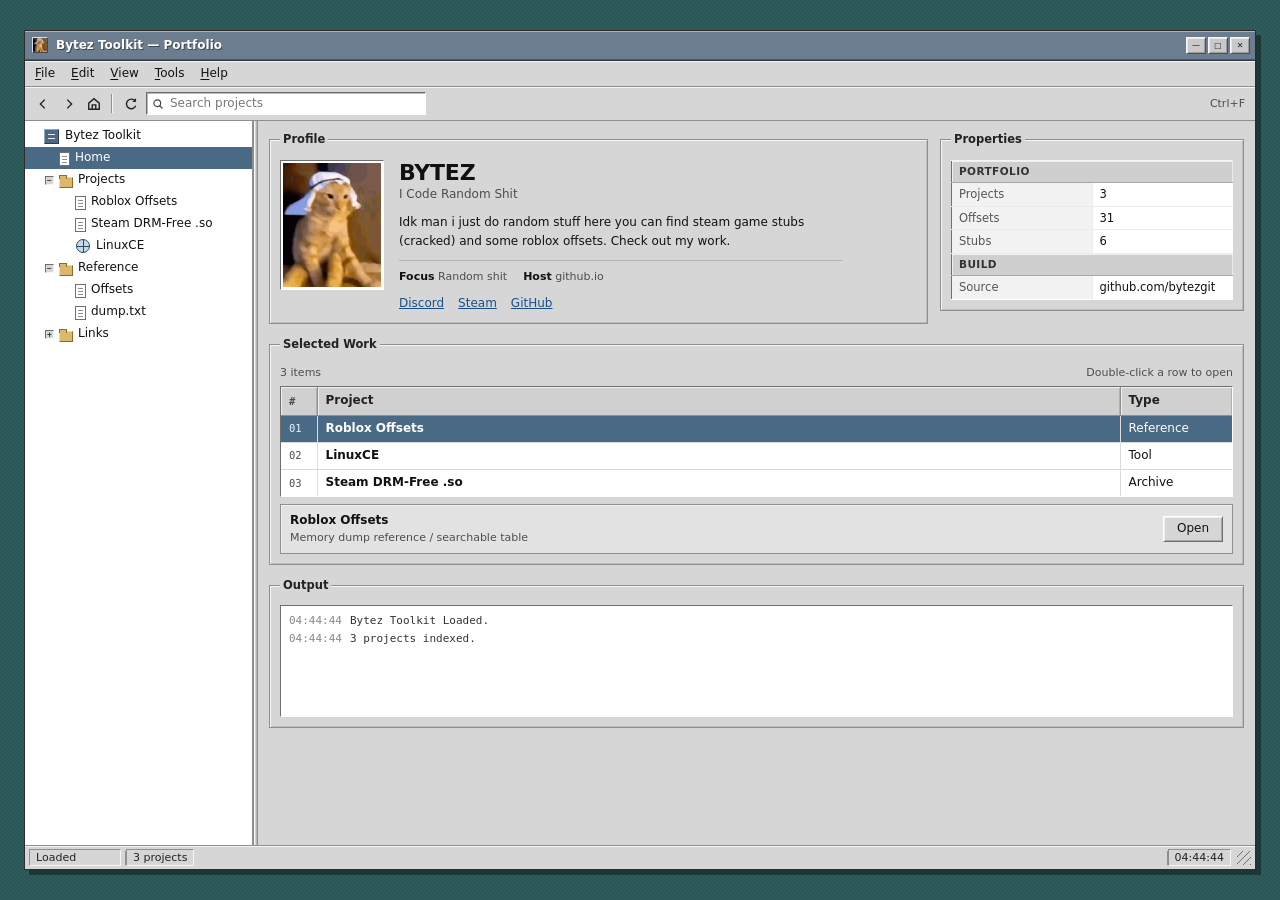
==== commit e4bea809: "Update index.html" ====
--- a/index.html
+++ b/index.html
@@ -4,7 +4,7 @@
 <meta charset="UTF-8">
 <meta name="viewport" content="width=device-width, initial-scale=1.0">
 <title>Bytez Toolkit</title>
-<meta name="description" content="Reverse engineering, game tooling, and web experiments.">
+<meta name="description" content="I Code Random Shit.">
 <meta name="theme-color" content="#35424e">
 <link rel="stylesheet" href="assets/oldgtk.css">
 <link rel="stylesheet" href="assets/pages.css">
--- a/assets/oldgtk.css
+++ b/assets/oldgtk.css
@@ -0,0 +1,738 @@
+:root {
+  --form: #d6d6d6;
+  --form-2: #cfcfcf;
+  --form-3: #c4c4c4;
+  --white: #fff;
+  --ink: #111;
+  --muted: #4d4d4d;
+  --border: #8f8f8f;
+  --border-soft: #b5b5b5;
+  --border-strong: #6f6f6f;
+  --light: #f5f5f5;
+  --dark: #6f6f6f;
+  --select: #4a6984;
+  --select-2: #5b7c9a;
+  --select-soft: #d3dfeb;
+  --select-border: #8798a9;
+  --blue: #1a4f87;
+  --danger: #8c2f26;
+  --font: "DejaVu Sans", "Liberation Sans", "Nimbus Sans L", "Cantarell", sans-serif;
+  --mono: "DejaVu Sans Mono", "Liberation Mono", "Nimbus Mono PS", monospace;
+}
+
+* { box-sizing: border-box; }
+[hidden] { display: none !important; }
+
+html, body { height: 100%; }
+
+body {
+  margin: 0;
+  padding: 24px;
+  background-color: #2e5c5c;
+  background-image: repeating-conic-gradient(#2e5c5c 0% 25%, #2b5656 0% 50%);
+  background-size: 4px 4px;
+  background-attachment: fixed;
+  color: var(--ink);
+  font: 12px/1.45 var(--font);
+  -webkit-font-smoothing: none;
+  display: flex;
+  align-items: center;
+  justify-content: center;
+  overflow: hidden;
+}
+
+button, input { font: inherit; color: inherit; }
+a { color: var(--blue); }
+
+::selection { background: var(--select); color: #fff; }
+
+:focus-visible { outline: 1px dotted #000; outline-offset: -4px; }
+
+u { text-underline-offset: 2px; }
+
+input[type="text"] { accent-color: var(--select); }
+
+/* ── window (fvwm / sawfish frame) ─────────────────────── */
+.window {
+  position: relative;
+  z-index: 1;
+  display: flex;
+  flex-direction: column;
+  width: min(1240px, 100%);
+  height: min(840px, calc(100dvh - 48px));
+  min-height: 520px;
+  background: var(--form);
+  border: 1px solid #2c2c2c;
+  border-radius: 0;
+  box-shadow: 5px 5px 0 rgba(0,0,0,.38);
+  overflow: hidden;
+}
+
+.window.is-max {
+  width: 100%;
+  height: calc(100dvh - 48px);
+}
+
+/* ── title bar ─────────────────────────────────────────── */
+.titlebar {
+  flex: 0 0 30px;
+  display: flex;
+  align-items: center;
+  height: 30px;
+  background: #6b7d8f;
+  border-bottom: 1px solid #2f3a44;
+  box-shadow: inset 0 1px 0 #a3b2bf, inset 0 -1px 0 #4b5965;
+  user-select: none;
+}
+
+.title-left {
+  display: flex;
+  align-items: center;
+  gap: 8px;
+  min-width: 0;
+  padding-left: 7px;
+}
+
+.app-icon {
+  width: 16px;
+  height: 16px;
+  object-fit: cover;
+  border: 1px solid;
+  border-color: #d8e0e7 #3d4954 #3d4954 #d8e0e7;
+  background: #fff;
+}
+
+.title-text {
+  overflow: hidden;
+  color: #fff;
+  font-size: 12px;
+  font-weight: 700;
+  text-shadow: 1px 1px 0 #3c4853;
+  white-space: nowrap;
+  text-overflow: ellipsis;
+}
+
+.win-controls {
+  display: flex;
+  align-items: center;
+  gap: 2px;
+  height: 100%;
+  margin-left: auto;
+  padding-right: 5px;
+}
+
+.wc {
+  display: grid;
+  width: 20px;
+  height: 17px;
+  place-items: center;
+  border: 1px solid;
+  border-color: #f6f6f6 #4f4f4f #4f4f4f #f6f6f6;
+  background: #c9c9c9;
+  color: #222;
+  font-family: var(--font);
+  font-size: 8px;
+  line-height: 1;
+  box-shadow: inset 1px 1px 0 #e8e8e8, inset -1px -1px 0 #9c9c9c;
+}
+
+.wc:hover { background: #dcdcdc; }
+.wc:active {
+  border-color: #4f4f4f #f6f6f6 #f6f6f6 #4f4f4f;
+  background: #bcbcbc;
+  box-shadow: inset 1px 1px 0 #8f8f8f;
+}
+.wc-close:hover { background: #d8b4b0; border-color: #f6e2e0 #6b3631 #6b3631 #f6e2e0; }
+
+/* ── menu bar ──────────────────────────────────────────── */
+.menubar {
+  position: relative;
+  z-index: 60;
+  flex: 0 0 26px;
+  display: flex;
+  align-items: center;
+  height: 26px;
+  padding: 0 2px;
+  background: var(--form);
+  border-bottom: 1px solid #8f8f8f;
+  box-shadow: inset 0 1px 0 var(--light);
+}
+
+.menu { position: relative; height: 24px; }
+
+.menu-btn {
+  height: 22px;
+  margin-top: 1px;
+  padding: 0 8px;
+  border: 0;
+  background: none;
+  color: #111;
+  font-size: 12px;
+  cursor: default;
+}
+
+.menu-btn:hover,
+.menu.open .menu-btn { background: var(--select); color: #fff; }
+
+.dropdown {
+  position: absolute;
+  top: 23px;
+  left: 0;
+  z-index: 80;
+  display: none;
+  min-width: 226px;
+  padding: 2px;
+  background: var(--form);
+  border: 1px solid #3f3f3f;
+  box-shadow: 2px 2px 0 rgba(0,0,0,.35);
+}
+
+.menu.open .dropdown { display: block; }
+
+.menu-item {
+  position: relative;
+  display: flex;
+  align-items: center;
+  width: 100%;
+  min-height: 22px;
+  padding: 2px 24px 2px 24px;
+  border: 0;
+  background: none;
+  color: #111;
+  font-size: 12px;
+  text-align: left;
+  text-decoration: none;
+  white-space: nowrap;
+  cursor: default;
+}
+
+.menu-item:hover { background: var(--select); color: #fff; }
+.menu-item .key { margin-left: auto; padding-left: 28px; color: #444; font-size: 11px; }
+.menu-item:hover .key { color: #dbe4ee; }
+.menu-item .check { position: absolute; left: 7px; font-size: 11px; }
+.menu-sep { height: 1px; margin: 4px 2px; background: #8f8f8f; box-shadow: 0 1px 0 var(--light); }
+
+/* ── toolbar ───────────────────────────────────────────── */
+.toolbar {
+  flex: 0 0 34px;
+  display: flex;
+  align-items: center;
+  gap: 1px;
+  height: 34px;
+  padding: 3px 4px;
+  background: var(--form);
+  border-bottom: 1px solid #8f8f8f;
+  box-shadow: inset 0 1px 0 var(--light);
+}
+
+.tb-btn {
+  display: grid;
+  width: 25px;
+  height: 25px;
+  flex: 0 0 auto;
+  place-items: center;
+  border: 1px solid transparent;
+  background: none;
+  cursor: default;
+}
+
+.tb-btn:hover {
+  border-color: #fff #6f6f6f #6f6f6f #fff;
+  background: #dedede;
+  box-shadow: inset 1px 1px 0 #f3f3f3, inset -1px -1px 0 #a8a8a8;
+}
+.tb-btn:active {
+  border-color: #6f6f6f #fff #fff #6f6f6f;
+  background: #c8c8c8;
+  box-shadow: inset 1px 1px 0 #9c9c9c;
+}
+.tb-btn svg { width: 14px; height: 14px; stroke: #222; fill: none; stroke-width: 1.6; }
+.tb-btn[disabled] { opacity: .4; }
+.tb-btn[disabled]:hover { background: none; border-color: transparent; box-shadow: none; }
+
+.tb-sep {
+  width: 1px;
+  height: 19px;
+  margin: 0 4px;
+  background: #8f8f8f;
+  box-shadow: 1px 0 0 var(--light);
+}
+
+.searchbox {
+  display: flex;
+  align-items: center;
+  width: min(280px, 42vw);
+  height: 23px;
+  margin-left: 3px;
+  padding: 0 5px;
+  border: 1px solid;
+  border-color: #6f6f6f #fff #fff #6f6f6f;
+  background: #fff;
+  box-shadow: inset 1px 1px 0 #b8b8b8;
+}
+
+.searchbox:focus-within { border-color: var(--select); }
+
+.searchbox svg { width: 12px; height: 12px; flex: 0 0 auto; margin-right: 4px; stroke: #444; fill: none; stroke-width: 1.6; }
+
+.searchbox input {
+  width: 100%;
+  min-width: 0;
+  padding: 0 2px;
+  border: 0;
+  outline: 0;
+  background: transparent;
+  font-size: 12px;
+}
+
+.searchbox input::placeholder { color: #777; }
+
+.toolbar-note {
+  margin-left: auto;
+  padding: 0 6px;
+  color: #4d4d4d;
+  font-size: 11px;
+  white-space: nowrap;
+}
+
+/* ── workspace + tree ──────────────────────────────────── */
+.workspace {
+  flex: 1 1 auto;
+  display: flex;
+  min-height: 0;
+}
+
+.tree-pane {
+  flex: 0 0 228px;
+  width: 228px;
+  overflow: auto;
+  padding: 4px 0;
+  background: #fff;
+  border-right: 1px solid var(--border);
+}
+
+.tree-pane.is-closed { display: none; }
+
+.splitter {
+  flex: 0 0 5px;
+  width: 5px;
+  background: var(--form);
+  border-right: 1px solid #8f8f8f;
+  border-left: 1px solid #8f8f8f;
+  box-shadow: inset 1px 0 0 var(--light), inset -1px 0 0 #b5b5b5;
+  cursor: col-resize;
+}
+
+.splitter:hover,
+body.is-resizing .splitter { background: #b9c8d6; }
+
+.tree-row {
+  display: flex;
+  align-items: center;
+  gap: 5px;
+  min-height: 22px;
+  padding: 0 8px 0 calc(4px + var(--d, 0) * 16px);
+  color: #111;
+  font-size: 12px;
+  white-space: nowrap;
+  user-select: none;
+  cursor: default;
+}
+
+.tree-row:hover { background: var(--select-soft); }
+.tree-row.selected { background: var(--select); color: #fff; }
+.tree-row.dim { color: #777; }
+.tree-row.hidden { display: none; }
+
+.tw {
+  display: inline-grid;
+  width: 9px;
+  height: 9px;
+  flex: 0 0 auto;
+  place-items: center;
+  border: 1px solid;
+  border-color: #6f6f6f #f5f5f5 #f5f5f5 #6f6f6f;
+  background: var(--form);
+  color: #111;
+  font: 8px/1 var(--mono);
+}
+
+.tw.blank { border: 0; background: none; }
+.tree-row.selected .tw { border-color: #fff; background: transparent; color: #fff; }
+
+.icon {
+  position: relative;
+  display: inline-block;
+  width: 16px;
+  height: 16px;
+  flex: 0 0 auto;
+}
+
+.icon-app {
+  width: 15px;
+  height: 15px;
+  margin: 0 1px;
+  background: #4a6984;
+  border: 1px solid;
+  border-color: #8fa7bc #2c3e50 #2c3e50 #8fa7bc;
+}
+.icon-app::after {
+  content: "";
+  position: absolute;
+  top: 4px; left: 3px; right: 3px;
+  height: 1px;
+  background: #e8eef3;
+  box-shadow: 0 4px #e8eef3;
+}
+
+.icon-folder {
+  width: 14px;
+  height: 11px;
+  margin-top: 4px;
+  background: #dcb96a;
+  border: 1px solid;
+  border-color: #f0dca8 #8f6d28 #8f6d28 #f0dca8;
+}
+.icon-folder::before {
+  content: "";
+  position: absolute;
+  top: -3px; left: -1px;
+  width: 6px; height: 3px;
+  background: #dcb96a;
+  border: 1px solid #8f6d28;
+  border-bottom: 0;
+}
+
+.icon-doc {
+  width: 11px;
+  height: 14px;
+  margin-top: 1px;
+  background: #fff;
+  border: 1px solid #6f6f6f;
+}
+.icon-doc::after {
+  content: "";
+  position: absolute;
+  top: 3px; left: 2px;
+  width: 5px; height: 1px;
+  background: #8f8f8f;
+  box-shadow: 0 3px #8f8f8f, 0 6px #8f8f8f;
+}
+
+.icon-link {
+  width: 14px;
+  height: 14px;
+  margin: 1px;
+  border: 1px solid #2c4a66;
+  border-radius: 50%;
+  background: #c9d8e6;
+}
+.icon-link::before,
+.icon-link::after {
+  content: "";
+  position: absolute;
+  background: #2c4a66;
+}
+.icon-link::before { top: 6px; left: 0; right: 0; height: 1px; }
+.icon-link::after { top: 0; bottom: 0; left: 6px; width: 1px; }
+
+/* ── content + etched frames ───────────────────────────── */
+.content {
+  flex: 1 1 auto;
+  min-width: 0;
+  overflow: auto;
+  padding: 10px 11px 13px;
+  background: var(--form);
+}
+
+.content > .group:last-child { margin-bottom: 0; }
+
+.group {
+  min-width: 0;
+  margin: 0 0 12px;
+  padding: 12px 10px 10px;
+  border: 1px solid #8f8f8f;
+  box-shadow: inset 1px 1px 0 var(--light), inset -1px -1px 0 #bdbdbd;
+  background: transparent;
+}
+
+.group > legend {
+  padding: 0 3px;
+  background: var(--form);
+  color: #222;
+  font-size: 11.5px;
+  font-weight: 700;
+}
+
+.group-body { min-width: 0; }
+
+/* ── controls (bevel buttons) ──────────────────────────── */
+.btn {
+  display: inline-flex;
+  align-items: center;
+  justify-content: center;
+  gap: 6px;
+  min-height: 26px;
+  padding: 3px 13px;
+  border: 1px solid;
+  border-color: #fff #6f6f6f #6f6f6f #fff;
+  background: var(--form);
+  box-shadow: inset 1px 1px 0 #efefef, inset -1px -1px 0 #a8a8a8;
+  color: #111;
+  font-size: 12px;
+  text-decoration: none;
+  white-space: nowrap;
+  cursor: default;
+}
+
+.btn:hover { background: #e2e2e2; }
+.btn:active {
+  border-color: #6f6f6f #fff #fff #6f6f6f;
+  background: #c9c9c9;
+  box-shadow: inset 1px 1px 0 #9c9c9c;
+}
+.btn:focus-visible { outline: 1px dotted #000; outline-offset: -4px; }
+
+.btn-mini {
+  min-height: 22px;
+  padding: 1px 8px;
+  border: 1px solid;
+  border-color: #fff #6f6f6f #6f6f6f #fff;
+  background: var(--form);
+  box-shadow: inset 1px 1px 0 #efefef, inset -1px -1px 0 #a8a8a8;
+  color: #111;
+  font-size: 11px;
+  cursor: default;
+}
+
+.btn-mini:hover { background: #e2e2e2; }
+.btn-mini:active {
+  border-color: #6f6f6f #fff #fff #6f6f6f;
+  background: #c9c9c9;
+  box-shadow: inset 1px 1px 0 #9c9c9c;
+}
+
+.btn[disabled],
+.btn-mini[disabled] { color: #8a8a8a; background: #cfcfcf; border-color: #b5b5b5; box-shadow: none; }
+
+.lnk {
+  color: var(--blue);
+  text-decoration: underline;
+  text-underline-offset: 1px;
+  cursor: pointer;
+}
+.lnk:hover { color: #0c3460; }
+
+.mono { font-family: var(--mono); }
+.muted { color: var(--muted); }
+.small { font-size: 11px; }
+.tiny { font-size: 10.5px; }
+
+/* ── status bar (gtk sunken cells) ─────────────────────── */
+.statusbar {
+  flex: 0 0 24px;
+  display: flex;
+  align-items: center;
+  height: 24px;
+  padding: 0 4px;
+  background: var(--form);
+  border-top: 1px solid #8f8f8f;
+  box-shadow: inset 0 1px 0 var(--light);
+  color: #222;
+  font-size: 11px;
+}
+
+.status-cell {
+  display: inline-flex;
+  align-items: center;
+  height: 17px;
+  overflow: hidden;
+  margin-right: 4px;
+  padding: 0 6px;
+  border: 1px solid;
+  border-color: #8f8f8f #f5f5f5 #f5f5f5 #8f8f8f;
+  white-space: nowrap;
+  text-overflow: ellipsis;
+}
+
+#status { min-width: 92px; }
+
+.status-sep { width: 1px; height: 14px; flex: 0 0 auto; background: #8f8f8f; box-shadow: 1px 0 0 var(--light); }
+.status-spacer { flex: 1 1 auto; }
+
+.grip {
+  width: 14px;
+  height: 14px;
+  flex: 0 0 auto;
+  margin-left: 2px;
+  background:
+    linear-gradient(135deg, transparent 0 45%, #6f6f6f 45% 55%, transparent 55%) 3px 3px / 7px 7px;
+}
+
+/* ── dialog ────────────────────────────────────────────── */
+.modal {
+  position: fixed;
+  inset: 0;
+  z-index: 200;
+  display: none;
+  align-items: center;
+  justify-content: center;
+  padding: 20px;
+  background: rgba(0,0,0,.4);
+}
+
+.modal.open { display: flex; }
+
+.dialog {
+  width: min(440px, 100%);
+  background: var(--form);
+  border: 1px solid #2c2c2c;
+  box-shadow: 5px 5px 0 rgba(0,0,0,.4);
+  overflow: hidden;
+}
+
+.dialog-title {
+  display: flex;
+  align-items: center;
+  height: 28px;
+  padding: 0 8px;
+  background: #6b7d8f;
+  border-bottom: 1px solid #2f3a44;
+  box-shadow: inset 0 1px 0 #a3b2bf, inset 0 -1px 0 #4b5965;
+  color: #fff;
+  font-size: 12px;
+  font-weight: 700;
+  text-shadow: 1px 1px 0 #3c4853;
+}
+
+.dialog-title .dialog-x {
+  margin-left: auto;
+  padding: 0 3px;
+  border: 0;
+  background: none;
+  color: #fff;
+  font-family: var(--font);
+  font-size: 12px;
+  cursor: default;
+}
+.dialog-title .dialog-x:hover { color: #ffd0ca; }
+
+.dialog-body {
+  display: flex;
+  gap: 14px;
+  padding: 16px 14px 10px;
+}
+
+.dialog-body .dlg-icon { width: 32px; height: 32px; flex: 0 0 auto; }
+.dialog-body p { margin: 0 0 7px; line-height: 1.5; }
+.dialog-body p:last-child { margin-bottom: 0; }
+.dialog-actions { display: flex; justify-content: flex-end; gap: 7px; padding: 9px 14px 13px; }
+.dialog-actions .btn { min-width: 78px; }
+
+/* ── scrollbars (gtk2 steppers) ───────────────────────── */
+@supports (-moz-appearance: none) {
+  * { scrollbar-width: auto; scrollbar-color: #d6d6d6 #c8c8c8; }
+}
+
+::-webkit-scrollbar { width: 16px; height: 16px; }
+
+::-webkit-scrollbar-track {
+  border-left: 1px solid #8f8f8f;
+  background-color: #c8c8c8;
+  background-image: repeating-linear-gradient(45deg, rgba(0,0,0,.055) 0 1px, rgba(255,255,255,.07) 1px 2px);
+  box-shadow: inset 1px 1px 0 #8f8f8f, inset 0 -1px 0 #f5f5f5;
+}
+
+::-webkit-scrollbar-thumb {
+  border: 1px solid;
+  border-color: #fff #6f6f6f #6f6f6f #fff;
+  background: #d6d6d6;
+  box-shadow: inset 1px 1px 0 #efefef, inset -1px -1px 0 #a8a8a8;
+}
+::-webkit-scrollbar-thumb:hover { background: #e2e2e2; }
+::-webkit-scrollbar-thumb:active { background: #c9c9c9; }
+
+::-webkit-scrollbar-button:single-button {
+  width: 16px;
+  height: 16px;
+  border: 1px solid;
+  border-color: #fff #6f6f6f #6f6f6f #fff;
+  background-color: #d6d6d6;
+  background-repeat: no-repeat;
+  background-position: center;
+  box-shadow: inset 1px 1px 0 #efefef, inset -1px -1px 0 #a8a8a8;
+}
+
+::-webkit-scrollbar-button:single-button:vertical:decrement {
+  background-image: url("data:image/svg+xml;charset=utf-8,%3Csvg xmlns='http://www.w3.org/2000/svg' width='7' height='4'%3E%3Cpath d='M0 4L3.5 0L7 4Z' fill='%23333'/%3E%3C/svg%3E");
+}
+::-webkit-scrollbar-button:single-button:vertical:increment {
+  background-image: url("data:image/svg+xml;charset=utf-8,%3Csvg xmlns='http://www.w3.org/2000/svg' width='7' height='4'%3E%3Cpath d='M0 0L3.5 4L7 0Z' fill='%23333'/%3E%3C/svg%3E");
+}
+::-webkit-scrollbar-button:single-button:horizontal:decrement {
+  background-image: url("data:image/svg+xml;charset=utf-8,%3Csvg xmlns='http://www.w3.org/2000/svg' width='4' height='7'%3E%3Cpath d='M4 0L0 3.5L4 7Z' fill='%23333'/%3E%3C/svg%3E");
+}
+::-webkit-scrollbar-button:single-button:horizontal:increment {
+  background-image: url("data:image/svg+xml;charset=utf-8,%3Csvg xmlns='http://www.w3.org/2000/svg' width='4' height='7'%3E%3Cpath d='M0 0L4 3.5L0 7Z' fill='%23333'/%3E%3C/svg%3E");
+}
+
+::-webkit-scrollbar-corner { background: #d6d6d6; }
+
+/* ── shell responsive ──────────────────────────────────── */
+.nav-toggle { display: none; }
+
+@media (max-width: 820px) {
+  body { padding: 0; background-image: none; background-color: var(--form); }
+  .window {
+    width: 100%;
+    height: 100dvh;
+    min-height: 0;
+    border: 0;
+    box-shadow: none;
+  }
+  .window.is-max { height: 100dvh; }
+  .toolbar-note { display: none; }
+  .tree-pane {
+    position: absolute;
+    top: 90px;
+    bottom: 24px;
+    left: 0;
+    z-index: 50;
+    width: 244px;
+    flex-basis: 244px;
+    border-top: 1px solid var(--border);
+    box-shadow: 4px 0 0 rgba(0,0,0,.18);
+    transform: translateX(-102%);
+    transition: transform .16s ease;
+  }
+  .tree-pane.open { transform: none; }
+  .splitter { display: none; }
+  .nav-toggle { display: grid; }
+  .toolbar { gap: 0; }
+  .searchbox { width: auto; flex: 1 1 auto; }
+}
+
+@media (max-width: 560px) {
+  .titlebar { flex-basis: 28px; height: 28px; }
+  .wc { width: 19px; height: 16px; }
+  .tree-pane { top: 87px; }
+  .menubar { flex-basis: 25px; height: 25px; }
+  .menu-btn { padding: 0 6px; font-size: 11.5px; }
+  .dropdown {
+    position: fixed;
+    top: 55px;
+    right: 6px;
+    left: 6px;
+    min-width: 0;
+    max-height: calc(100dvh - 70px);
+    overflow: auto;
+    box-shadow: 3px 3px 0 rgba(0, 0, 0, .35);
+  }
+  .toolbar { flex-basis: 34px; height: 34px; }
+  .tb-btn.tb-optional { display: none; }
+  .status-cell.hide-sm { display: none; }
+  .status-sep.hide-sm { display: none; }
+  #status { min-width: 0; max-width: 84px; }
+  .modal { padding: 10px; }
+  .dialog-body { flex-direction: column; }
+}
--- a/assets/pages.css
+++ b/assets/pages.css
@@ -0,0 +1,426 @@
+/* ── home ───────────────────────────────────────────────── */
+.home-top {
+  display: grid;
+  grid-template-columns: minmax(0, 1fr) 304px;
+  gap: 12px;
+  align-items: start;
+  margin-bottom: 12px;
+}
+
+.home-top > .group { margin-bottom: 0; }
+.home-top > .home-profile { grid-column: 1; grid-row: 1; }
+.home-top > .home-side { grid-column: 2; grid-row: 1; }
+.home-top > .home-work { grid-column: 1 / -1; grid-row: 2; margin-bottom: 0; }
+.home-side { display: flex; flex-direction: column; gap: 12px; min-width: 0; }
+
+.profile-body {
+  display: flex;
+  align-items: flex-start;
+  gap: 15px;
+}
+
+.avatar {
+  width: 104px;
+  height: 130px;
+  flex: 0 0 auto;
+  padding: 2px;
+  border: 1px solid;
+  border-color: #6f6f6f #fff #fff #6f6f6f;
+  background: #fff;
+  object-fit: cover;
+}
+
+.profile-copy { min-width: 0; }
+
+.profile-copy h1 {
+  margin: 0;
+  font-size: 22px;
+  font-weight: 600;
+  line-height: 1.15;
+  letter-spacing: -.01em;
+}
+
+.profile-role {
+  margin: 1px 0 0;
+  color: var(--muted);
+  font-size: 12px;
+}
+
+.profile-bio {
+  max-width: 58ch;
+  margin: 10px 0 0;
+  font-size: 12px;
+  line-height: 1.55;
+}
+
+.profile-facts {
+  display: flex;
+  flex-wrap: wrap;
+  gap: 4px 16px;
+  margin-top: 9px;
+  padding-top: 8px;
+  border-top: 1px solid var(--border-soft);
+  color: var(--muted);
+  font-size: 11px;
+}
+
+.profile-facts b { color: var(--ink); font-weight: 600; }
+
+.profile-links {
+  display: flex;
+  flex-wrap: wrap;
+  gap: 4px 14px;
+  margin-top: 11px;
+  font-size: 12px;
+}
+
+/* ── property grid ──────────────────────────────────────── */
+.props {
+  width: 100%;
+  border-collapse: collapse;
+  border: 1px solid;
+  border-color: #6f6f6f #fff #fff #6f6f6f;
+  background: #fff;
+  table-layout: fixed;
+}
+
+.props td {
+  padding: 3px 7px;
+  border-bottom: 1px solid #ececec;
+  overflow: hidden;
+  font-size: 11.5px;
+  text-overflow: ellipsis;
+  white-space: nowrap;
+}
+
+.props tr:last-child td { border-bottom: 0; }
+.props td:first-child {
+  width: 106px;
+  border-right: 1px solid #ececec;
+  background: #f2f2f2;
+  color: #555;
+}
+
+.props .prop-cat td {
+  border-top: 1px solid #f5f5f5;
+  border-bottom: 1px solid #a8a8a8;
+  background: #cfcfcf;
+  box-shadow: inset 1px 1px 0 #efefef;
+  color: #333;
+  font-size: 10.5px;
+  font-weight: 700;
+  letter-spacing: .04em;
+  text-transform: uppercase;
+}
+
+/* ── data grid ──────────────────────────────────────────── */
+.grid-tools {
+  display: flex;
+  align-items: center;
+  justify-content: space-between;
+  gap: 12px;
+  margin-bottom: 6px;
+  color: var(--muted);
+  font-size: 11px;
+}
+
+.grid-scroll { overflow: auto; border: 1px solid; border-color: #6f6f6f #fff #fff #6f6f6f; background: #fff; }
+
+#emptyState {
+  margin-top: 8px;
+  padding: 7px 9px;
+  border: 1px solid var(--border);
+  background: #fff;
+}
+
+.output {
+  height: 112px;
+  overflow: auto;
+  padding: 6px 8px;
+  border: 1px solid;
+  border-color: #6f6f6f #fff #fff #6f6f6f;
+  background: #fff;
+  color: #333;
+  font: 11px/1.6 var(--mono);
+}
+
+.output div { white-space: pre-wrap; }
+.output .ts { margin-right: 8px; color: #888; }
+
+.grid {
+  width: 100%;
+  min-width: 560px;
+  border-collapse: collapse;
+  font-size: 12px;
+  table-layout: fixed;
+}
+
+.grid thead th {
+  position: sticky;
+  top: 0;
+  z-index: 2;
+  padding: 5px 8px;
+  border-right: 1px solid #8f8f8f;
+  border-bottom: 1px solid #8f8f8f;
+  background: #d0d0d0;
+  box-shadow: inset 1px 1px 0 #f0f0f0, inset -1px 0 0 #b0b0b0;
+  color: #222;
+  font-weight: 700;
+  text-align: left;
+  white-space: nowrap;
+}
+
+.grid thead th:last-child { border-right: 0; }
+
+.grid tbody td {
+  height: 27px;
+  padding: 4px 8px;
+  border-right: 1px solid #dcdcdc;
+  border-bottom: 1px solid #d8d8d8;
+  overflow: hidden;
+  text-overflow: ellipsis;
+  white-space: nowrap;
+}
+
+.grid tbody td:last-child { border-right: 0; }
+.grid tbody tr:last-child td { border-bottom: 0; }
+.grid tbody tr[data-row] { cursor: default; }
+.grid tbody tr[data-row]:hover td { background: var(--select-soft); }
+.grid tbody tr.selected td { background: var(--select); color: #fff; }
+.grid tbody tr.selected td a { color: #fff; }
+.grid tbody tr[hidden] { display: none; }
+
+.grid .c-num { width: 36px; color: var(--muted); font-family: var(--mono); font-size: 10.5px; }
+.grid .c-type { width: 112px; }
+.grid .c-project { font-weight: 600; }
+.grid .c-project a { color: inherit; text-decoration: none; }
+.grid .c-project a:hover { text-decoration: underline; }
+.grid tr.selected .c-num { color: #eaf6ff; }
+
+.row-detail {
+  display: flex;
+  align-items: center;
+  justify-content: space-between;
+  gap: 12px;
+  margin-top: 7px;
+  padding: 7px 9px;
+  border: 1px solid #8f8f8f;
+  background: #e2e2e2;
+  box-shadow: inset 1px 1px 0 #f2f2f2;
+}
+
+.row-detail-main { min-width: 0; }
+.row-detail-title { font-weight: 600; }
+.row-detail-sub { color: var(--muted); font-size: 11px; white-space: nowrap; overflow: hidden; text-overflow: ellipsis; }
+
+/* ── offsets page ───────────────────────────────────────── */
+.page-summary {
+  display: flex;
+  align-items: flex-start;
+  justify-content: space-between;
+  gap: 18px;
+}
+
+.page-summary-main { min-width: 0; }
+.page-summary h1 { margin: 0 0 4px; font-size: 20px; font-weight: 600; letter-spacing: -.01em; }
+.page-summary p { margin: 0; max-width: 72ch; line-height: 1.55; }
+
+.page-summary code {
+  padding: 1px 4px;
+  border: 1px solid #c2c2c2;
+  background: #f2f2f2;
+  font: 11px var(--mono);
+}
+
+.facts {
+  display: flex;
+  flex-wrap: wrap;
+  gap: 5px 8px;
+  margin-top: 10px;
+}
+
+.fact {
+  padding: 2px 7px;
+  border: 1px solid;
+  border-color: #8f8f8f #f5f5f5 #f5f5f5 #8f8f8f;
+  background: #dcdcdc;
+  color: #333;
+  font-size: 10.5px;
+  white-space: nowrap;
+}
+
+.fact b { color: var(--ink); font-weight: 600; }
+
+.source-line {
+  margin-top: 9px;
+  padding-top: 8px;
+  border-top: 1px solid var(--border-soft);
+  color: var(--muted);
+  font-size: 11px;
+  overflow-wrap: anywhere;
+}
+
+.source-line b { color: var(--ink); font-family: var(--mono); font-weight: 400; }
+
+.tabs {
+  display: flex;
+  align-items: flex-end;
+  margin-top: 4px;
+  padding-left: 2px;
+}
+
+.tab {
+  position: relative;
+  top: 1px;
+  min-width: 82px;
+  padding: 4px 12px 5px;
+  border: 1px solid #8f8f8f;
+  border-bottom: 0;
+  background: #cacaca;
+  box-shadow: inset 1px 1px 0 #efefef, inset -1px 0 0 #a8a8a8;
+  font-size: 12px;
+  cursor: default;
+}
+
+.tab + .tab { margin-left: 2px; }
+.tab:hover { background: #dedede; }
+.tab.active {
+  z-index: 2;
+  border-bottom-color: var(--form);
+  background: var(--form);
+  box-shadow: inset 1px 1px 0 #fff;
+}
+
+.tab-panel {
+  position: relative;
+  z-index: 1;
+  padding: 9px;
+  border: 1px solid #8f8f8f;
+  box-shadow: inset 1px 1px 0 #f0f0f0;
+  background: var(--form);
+}
+
+.tab-panel > [hidden] { display: none !important; }
+
+.grid--offsets { min-width: 620px; }
+.grid--offsets .c-key { width: auto; }
+.grid--offsets .c-addr { width: 118px; font-family: var(--mono); font-size: 11px; }
+.grid--offsets .c-copy { width: 70px; text-align: center; }
+.grid--offsets tbody td { height: 25px; padding-top: 3px; padding-bottom: 3px; }
+.grid--offsets .key-prefix { color: #777; }
+.grid--offsets tr.selected .key-prefix { color: #cfe8fb; }
+.grid--offsets tr.selected .btn-mini { color: #1b1b1b; background: #f0f0f0; border-color: #9c9c9c; }
+.grid--offsets button.copied { color: #fff; background: var(--select); border-color: #33495c; }
+
+.grid-group td {
+  padding: 4px 8px !important;
+  border-top: 1px solid var(--border) !important;
+  border-bottom: 1px solid #8f8f8f !important;
+  background: #d0d0d0;
+  box-shadow: inset 1px 1px 0 #f0f0f0;
+  color: #222;
+  font-size: 11px;
+  font-weight: 700;
+}
+
+.grid tbody tr.grid-group:first-child td { border-top: 0 !important; }
+.grid-group .hash { margin-right: 5px; color: var(--blue); font-family: var(--mono); font-weight: 400; }
+.grid-group .group-count { float: right; color: var(--muted); font-size: 10.5px; font-weight: 400; }
+.grid-group[hidden] { display: none; }
+
+.raw {
+  margin: 0;
+  max-height: 54vh;
+  overflow: auto;
+  padding: 9px 11px;
+  border: 1px solid;
+  border-color: #6f6f6f #fff #fff #6f6f6f;
+  background: #fff;
+  color: #222;
+  font: 11.5px/1.5 var(--mono);
+  white-space: pre;
+}
+
+.raw-tools {
+  display: flex;
+  justify-content: space-between;
+  gap: 10px;
+  margin-bottom: 7px;
+  color: var(--muted);
+  font-size: 11px;
+}
+
+.load-error {
+  padding: 18px 14px;
+  border: 1px solid var(--border);
+  background: #fff;
+  color: #333;
+  font-size: 12px;
+  line-height: 1.6;
+}
+
+.load-error code { padding: 1px 4px; border: 1px solid #c2c2c2; background: #f2f2f2; font-family: var(--mono); font-size: 11px; }
+
+/* ── steam page ─────────────────────────────────────────── */
+.grid--stubs { min-width: 580px; }
+.grid--stubs .c-game { width: auto; font-weight: 600; }
+.grid--stubs .c-target { width: 138px; color: #555; }
+.grid--stubs .c-kind { width: 126px; color: #555; }
+.grid--stubs .c-dl { width: 132px; text-align: center; }
+.grid--stubs tbody tr .btn { min-height: 22px; margin: -2px 0; padding: 1px 9px; font-size: 11px; }
+
+.notice {
+  display: flex;
+  align-items: flex-start;
+  gap: 10px;
+  margin-top: 10px;
+  padding: 9px 11px;
+  border: 1px solid #d6c36a;
+  background: #fffdf0;
+  color: #3c3519;
+  font-size: 11.5px;
+  line-height: 1.55;
+}
+
+.notice svg { width: 18px; height: 18px; flex: 0 0 auto; margin-top: 1px; }
+.notice b { font-weight: 600; }
+
+/* ── page responsive ────────────────────────────────────── */
+@media (max-width: 1000px) {
+  .home-top { grid-template-columns: minmax(0, 1fr) 274px; }
+}
+
+@media (max-width: 820px) {
+  .content { padding: 9px 9px 12px; }
+  .home-top { grid-template-columns: 1fr; }
+  .home-top > .home-profile,
+  .home-top > .home-side,
+  .home-top > .home-work { grid-column: auto; grid-row: auto; }
+  .home-side { display: block; }
+  .grid { min-width: 0; }
+  .page-summary { flex-direction: column; gap: 10px; }
+}
+
+@media (max-width: 600px) {
+  .home-side { grid-template-columns: 1fr; }
+  .profile-body { gap: 11px; }
+  .avatar { width: 84px; height: 106px; }
+  .profile-copy h1 { font-size: 20px; }
+  .profile-facts { display: block; line-height: 1.7; }
+  .profile-facts span { display: block; }
+  .grid-tools .grid-hint { display: none; }
+  .grid .c-type { display: none; }
+  .grid--offsets { min-width: 0; }
+  .grid--offsets .c-addr { width: 84px; font-size: 10.5px; }
+  .grid--offsets .c-copy { width: 56px; }
+  .grid--offsets .c-key { white-space: normal; overflow-wrap: anywhere; }
+  .grid--offsets tbody td { height: auto; min-height: 25px; }
+  .grid--stubs { min-width: 0; }
+  .grid--stubs .c-target,
+  .grid--stubs .c-kind { display: none; }
+  .grid--stubs .c-dl { width: 104px; }
+  .row-detail { flex-direction: column; align-items: flex-start; gap: 7px; }
+  .page-summary h1 { font-size: 18px; }
+  .tab { min-width: 70px; padding: 4px 9px 5px; }
+  .tab-panel { padding: 7px; }
+}
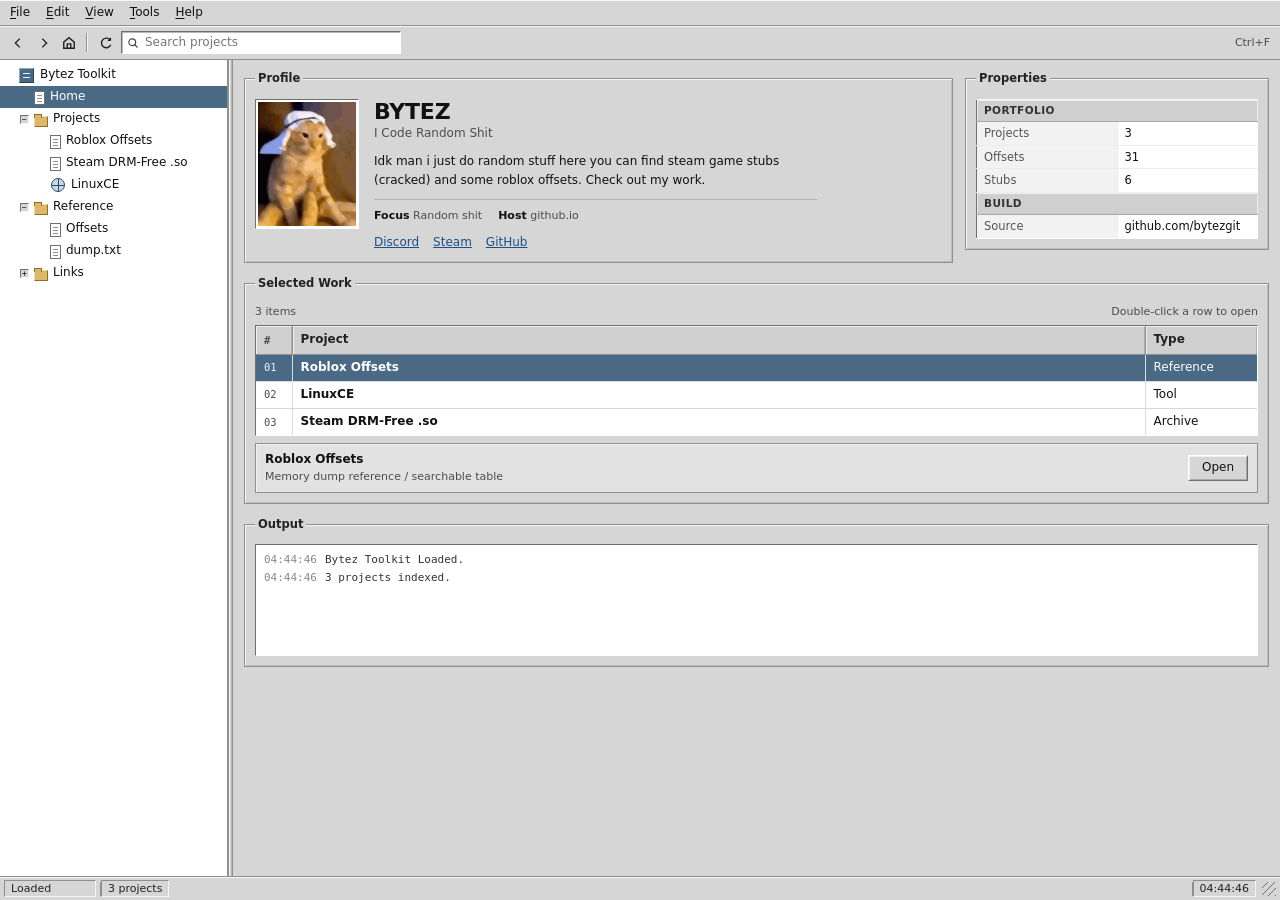
==== commit 30499b04: "Add files via upload" ====
--- a/index.html
+++ b/index.html
@@ -5,23 +5,14 @@
 <meta name="viewport" content="width=device-width, initial-scale=1.0">
 <title>Bytez Toolkit</title>
 <meta name="description" content="I Code Random Shit.">
-<meta name="theme-color" content="#35424e">
+<meta name="theme-color" content="#d6d6d6">
+<link rel="icon" href="favicon.ico">
 <link rel="stylesheet" href="assets/oldgtk.css">
 <link rel="stylesheet" href="assets/pages.css">
 </head>
 <body>
 
 <div class="window">
-
-  <div class="titlebar">
-    <div class="title-left">
-      <img class="app-icon" src="pfp.jpg" alt="">
-      <span class="title-text">Bytez Toolkit &mdash; Portfolio</span>
-    </div>
-    <div class="win-controls" aria-hidden="true">
-      <span class="wc wc-min">&#8212;</span><span class="wc wc-max">&#9633;</span><span class="wc wc-close">&#10005;</span>
-    </div>
-  </div>
 
   <div class="menubar" role="menubar">
     <div class="menu">
@@ -46,7 +37,6 @@
       <button class="menu-btn" aria-haspopup="true" aria-expanded="false"><u>V</u>iew</button>
       <div class="dropdown" role="menu">
         <button class="menu-item" data-action="refresh" role="menuitem">Refresh</button>
-        <button class="menu-item" data-action="maximize" role="menuitem">Maximize window</button>
       </div>
     </div>
     <div class="menu">
--- a/assets/oldgtk.css
+++ b/assets/oldgtk.css
@@ -27,11 +27,8 @@
 
 body {
   margin: 0;
-  padding: 24px;
-  background-color: #2e5c5c;
-  background-image: repeating-conic-gradient(#2e5c5c 0% 25%, #2b5656 0% 50%);
-  background-size: 4px 4px;
-  background-attachment: fixed;
+  padding: 0;
+  background: var(--form);
   color: var(--ink);
   font: 12px/1.45 var(--font);
   -webkit-font-smoothing: none;
@@ -58,91 +55,19 @@
   z-index: 1;
   display: flex;
   flex-direction: column;
-  width: min(1240px, 100%);
-  height: min(840px, calc(100dvh - 48px));
-  min-height: 520px;
-  background: var(--form);
-  border: 1px solid #2c2c2c;
-  border-radius: 0;
-  box-shadow: 5px 5px 0 rgba(0,0,0,.38);
+  width: 100%;
+  height: 100dvh;
+  min-height: 0;
+  background: var(--form);
+  border: 0;
+  box-shadow: none;
   overflow: hidden;
 }
 
 .window.is-max {
   width: 100%;
-  height: calc(100dvh - 48px);
-}
-
-/* ── title bar ─────────────────────────────────────────── */
-.titlebar {
-  flex: 0 0 30px;
-  display: flex;
-  align-items: center;
-  height: 30px;
-  background: #6b7d8f;
-  border-bottom: 1px solid #2f3a44;
-  box-shadow: inset 0 1px 0 #a3b2bf, inset 0 -1px 0 #4b5965;
-  user-select: none;
-}
-
-.title-left {
-  display: flex;
-  align-items: center;
-  gap: 8px;
-  min-width: 0;
-  padding-left: 7px;
-}
-
-.app-icon {
-  width: 16px;
-  height: 16px;
-  object-fit: cover;
-  border: 1px solid;
-  border-color: #d8e0e7 #3d4954 #3d4954 #d8e0e7;
-  background: #fff;
-}
-
-.title-text {
-  overflow: hidden;
-  color: #fff;
-  font-size: 12px;
-  font-weight: 700;
-  text-shadow: 1px 1px 0 #3c4853;
-  white-space: nowrap;
-  text-overflow: ellipsis;
-}
-
-.win-controls {
-  display: flex;
-  align-items: center;
-  gap: 2px;
-  height: 100%;
-  margin-left: auto;
-  padding-right: 5px;
-}
-
-.wc {
-  display: grid;
-  width: 20px;
-  height: 17px;
-  place-items: center;
-  border: 1px solid;
-  border-color: #f6f6f6 #4f4f4f #4f4f4f #f6f6f6;
-  background: #c9c9c9;
-  color: #222;
-  font-family: var(--font);
-  font-size: 8px;
-  line-height: 1;
-  box-shadow: inset 1px 1px 0 #e8e8e8, inset -1px -1px 0 #9c9c9c;
-}
-
-.wc:hover { background: #dcdcdc; }
-.wc:active {
-  border-color: #4f4f4f #f6f6f6 #f6f6f6 #4f4f4f;
-  background: #bcbcbc;
-  box-shadow: inset 1px 1px 0 #8f8f8f;
-}
-.wc-close:hover { background: #d8b4b0; border-color: #f6e2e0 #6b3631 #6b3631 #f6e2e0; }
+  height: 100dvh;
+}
 
 /* ── menu bar ──────────────────────────────────────────── */
 .menubar {
@@ -694,7 +619,7 @@
   .toolbar-note { display: none; }
   .tree-pane {
     position: absolute;
-    top: 90px;
+    top: 60px;
     bottom: 24px;
     left: 0;
     z-index: 50;
@@ -713,9 +638,7 @@
 }
 
 @media (max-width: 560px) {
-  .titlebar { flex-basis: 28px; height: 28px; }
-  .wc { width: 19px; height: 16px; }
-  .tree-pane { top: 87px; }
+  .tree-pane { top: 59px; }
   .menubar { flex-basis: 25px; height: 25px; }
   .menu-btn { padding: 0 6px; font-size: 11.5px; }
   .dropdown {
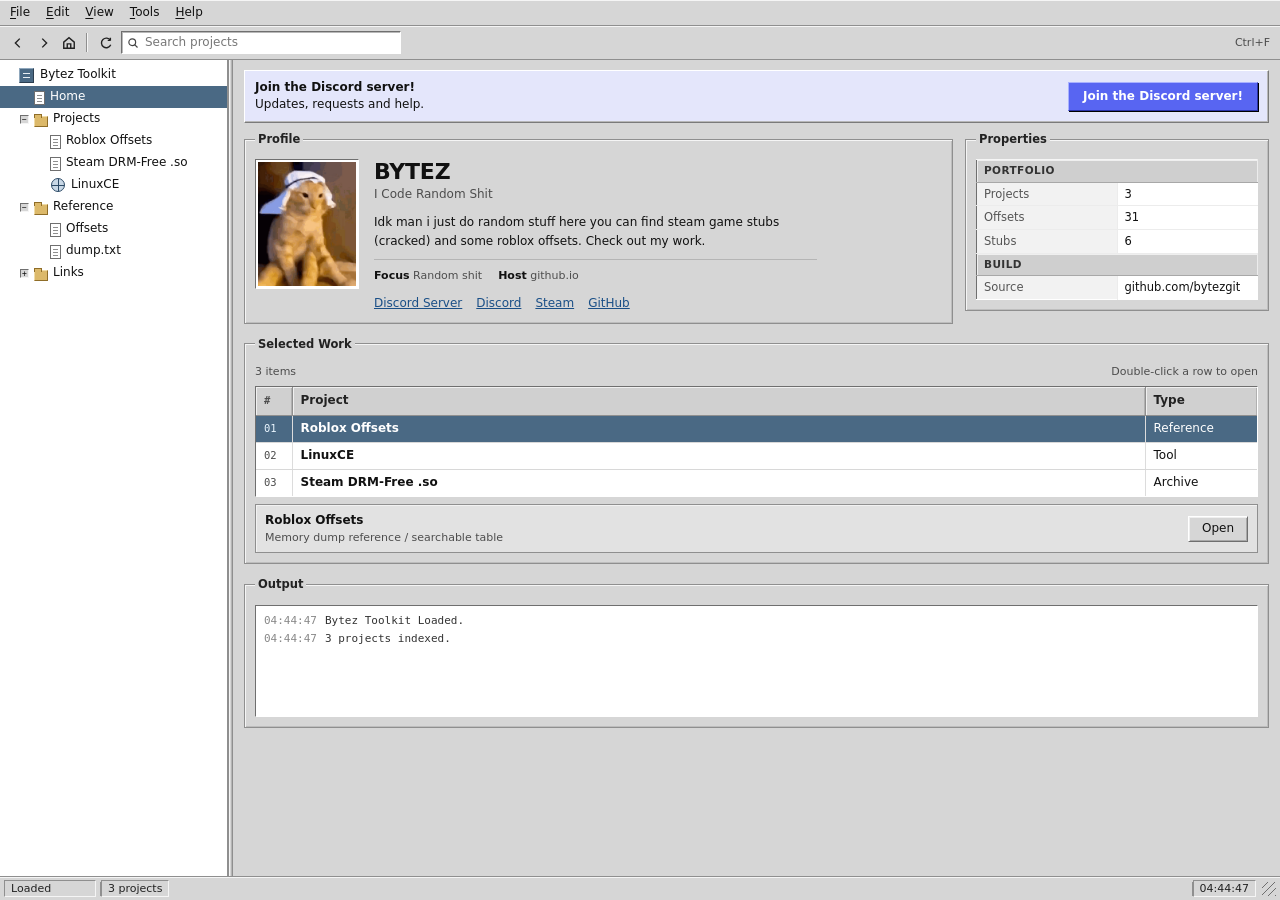
==== commit 1418b4f5: "Add files via upload" ====
--- a/index.html
+++ b/index.html
@@ -9,6 +9,16 @@
 <link rel="icon" href="favicon.ico">
 <link rel="stylesheet" href="assets/oldgtk.css">
 <link rel="stylesheet" href="assets/pages.css">
+<style>
+.discord-bar{display:flex;align-items:center;gap:10px;padding:8px 10px;margin-bottom:8px;background:#e4e6fb;border:1px solid;border-color:#fff #7a7a7a #7a7a7a #fff;box-shadow:inset -1px -1px #b8b8b8}
+.discord-bar .discord-text{flex:1;min-width:0}
+.discord-bar .discord-text b{display:block}
+.discord-btn{flex:none;background:#5865F2;color:#fff!important;font-weight:bold;text-decoration:none;padding:5px 14px;border:1px solid;border-color:#a9b1ff #2a33a8 #2a33a8 #a9b1ff;box-shadow:1px 1px 0 #000;animation:dpulse 2s infinite}
+.discord-btn:hover{background:#6d79ff}
+.discord-btn:active{border-color:#2a33a8 #a9b1ff #a9b1ff #2a33a8;box-shadow:none;transform:translate(1px,1px)}
+@keyframes dpulse{50%{box-shadow:1px 1px 0 #000,0 0 0 3px rgba(88,101,242,.35)}}
+@media(max-width:600px){.discord-bar{flex-wrap:wrap}.discord-btn{width:100%;text-align:center}}
+</style>
 </head>
 <body>
 
@@ -114,6 +124,9 @@
       <div class="tree-row hidden" style="--d:2" data-parent="links" data-href="https://github.com/bytezgit">
         <span class="tw blank"></span><span class="icon icon-link"></span><span>GitHub</span>
       </div>
+      <div class="tree-row hidden" style="--d:2" data-parent="links" data-href="https://discord.gg/NyMHdZSM5g">
+        <span class="tw blank"></span><span class="icon icon-link"></span><span>Discord Server</span>
+      </div>
       <div class="tree-row hidden" style="--d:2" data-parent="links" data-href="https://discord.com/users/1327976719541469268">
         <span class="tw blank"></span><span class="icon icon-link"></span><span>Discord</span>
       </div>
@@ -125,6 +138,11 @@
     <div class="splitter" role="separator" aria-orientation="vertical" title="Drag to resize. Double-click to reset."></div>
 
     <main class="content">
+
+      <div class="discord-bar">
+        <div class="discord-text"><b>Join the Discord server!</b>Updates, requests and help.</div>
+        <a class="discord-btn" href="https://discord.gg/NyMHdZSM5g" target="_blank" rel="noopener noreferrer">Join the Discord server!</a>
+      </div>
 
       <div class="home-top">
         <fieldset class="group home-profile">
@@ -143,6 +161,7 @@
                 <span><b>Host</b> github.io</span>
               </div>
               <div class="profile-links">
+                <a class="lnk" href="https://discord.gg/NyMHdZSM5g" target="_blank" rel="noopener noreferrer">Discord Server</a>
                 <a class="lnk" href="https://discord.com/users/1327976719541469268" target="_blank" rel="noopener noreferrer">Discord</a>
                 <a class="lnk" href="https://steamcommunity.com/id/realbytez" target="_blank" rel="noopener noreferrer">Steam</a>
                 <a class="lnk" href="https://github.com/bytezgit" target="_blank" rel="noopener noreferrer">GitHub</a>
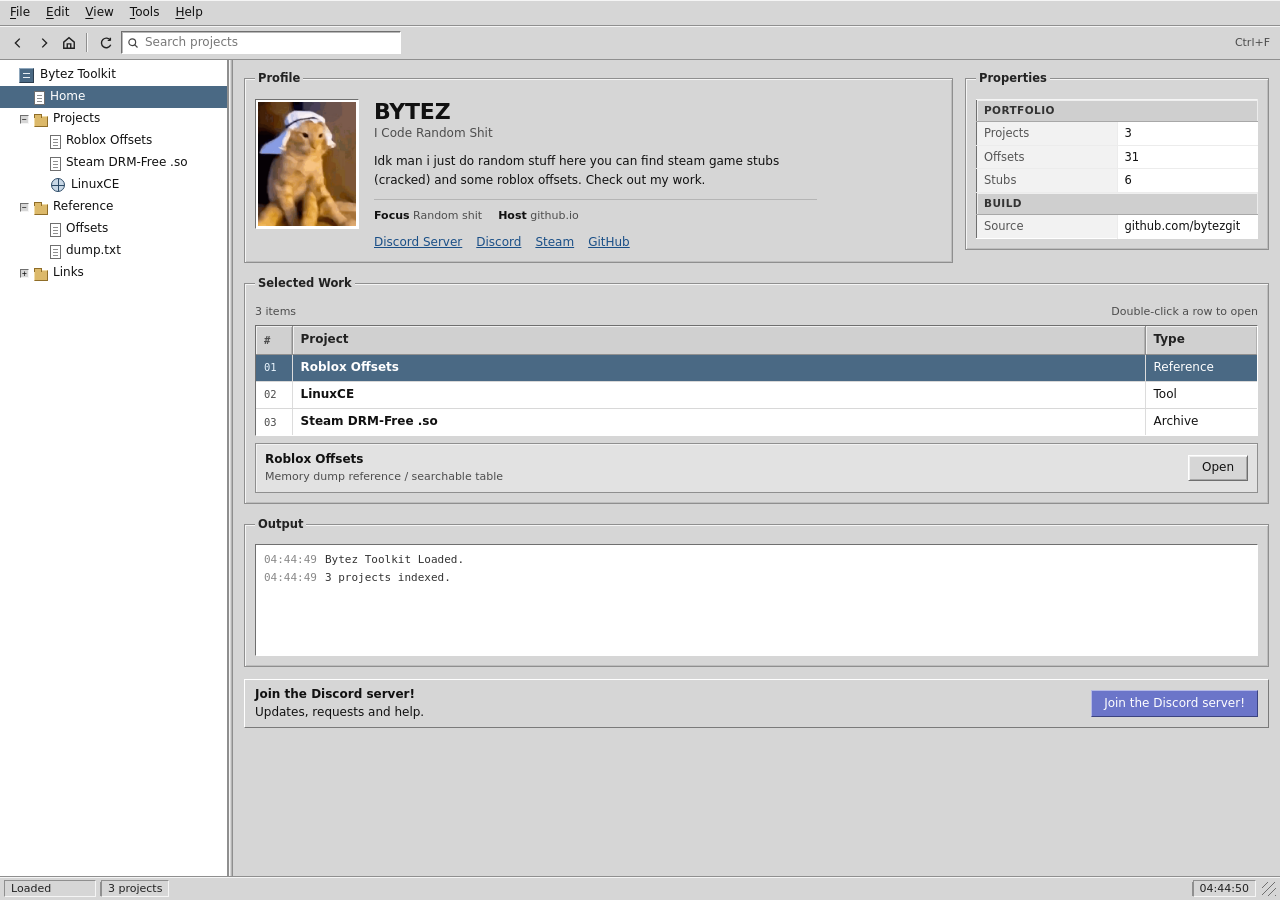
==== commit 67ae25a9: "Add files via upload" ====
--- a/index.html
+++ b/index.html
@@ -10,13 +10,12 @@
 <link rel="stylesheet" href="assets/oldgtk.css">
 <link rel="stylesheet" href="assets/pages.css">
 <style>
-.discord-bar{display:flex;align-items:center;gap:10px;padding:8px 10px;margin-bottom:8px;background:#e4e6fb;border:1px solid;border-color:#fff #7a7a7a #7a7a7a #fff;box-shadow:inset -1px -1px #b8b8b8}
+.discord-bar{display:flex;align-items:center;gap:10px;padding:6px 10px;margin-top:8px;background:#d6d6d6;border:1px solid;border-color:#fff #7a7a7a #7a7a7a #fff}
 .discord-bar .discord-text{flex:1;min-width:0}
 .discord-bar .discord-text b{display:block}
-.discord-btn{flex:none;background:#5865F2;color:#fff!important;font-weight:bold;text-decoration:none;padding:5px 14px;border:1px solid;border-color:#a9b1ff #2a33a8 #2a33a8 #a9b1ff;box-shadow:1px 1px 0 #000;animation:dpulse 2s infinite}
-.discord-btn:hover{background:#6d79ff}
-.discord-btn:active{border-color:#2a33a8 #a9b1ff #a9b1ff #2a33a8;box-shadow:none;transform:translate(1px,1px)}
-@keyframes dpulse{50%{box-shadow:1px 1px 0 #000,0 0 0 3px rgba(88,101,242,.35)}}
+.discord-btn{flex:none;background:#6b75c9;color:#fff!important;text-decoration:none;padding:4px 12px;border:1px solid;border-color:#b4b9e6 #3b4380 #3b4380 #b4b9e6}
+.discord-btn:hover{background:#7983d6}
+.discord-btn:active{border-color:#3b4380 #b4b9e6 #b4b9e6 #3b4380}
 @media(max-width:600px){.discord-bar{flex-wrap:wrap}.discord-btn{width:100%;text-align:center}}
 </style>
 </head>
@@ -138,11 +137,6 @@
     <div class="splitter" role="separator" aria-orientation="vertical" title="Drag to resize. Double-click to reset."></div>
 
     <main class="content">
-
-      <div class="discord-bar">
-        <div class="discord-text"><b>Join the Discord server!</b>Updates, requests and help.</div>
-        <a class="discord-btn" href="https://discord.gg/NyMHdZSM5g" target="_blank" rel="noopener noreferrer">Join the Discord server!</a>
-      </div>
 
       <div class="home-top">
         <fieldset class="group home-profile">
@@ -245,6 +239,11 @@
       <div class="output" id="output" role="log" aria-live="polite"></div>
     </fieldset>
 
+      <div class="discord-bar">
+        <div class="discord-text"><b>Join the Discord server!</b>Updates, requests and help.</div>
+        <a class="discord-btn" href="https://discord.gg/NyMHdZSM5g" target="_blank" rel="noopener noreferrer">Join the Discord server!</a>
+      </div>
+
     </main>
   </div>
 
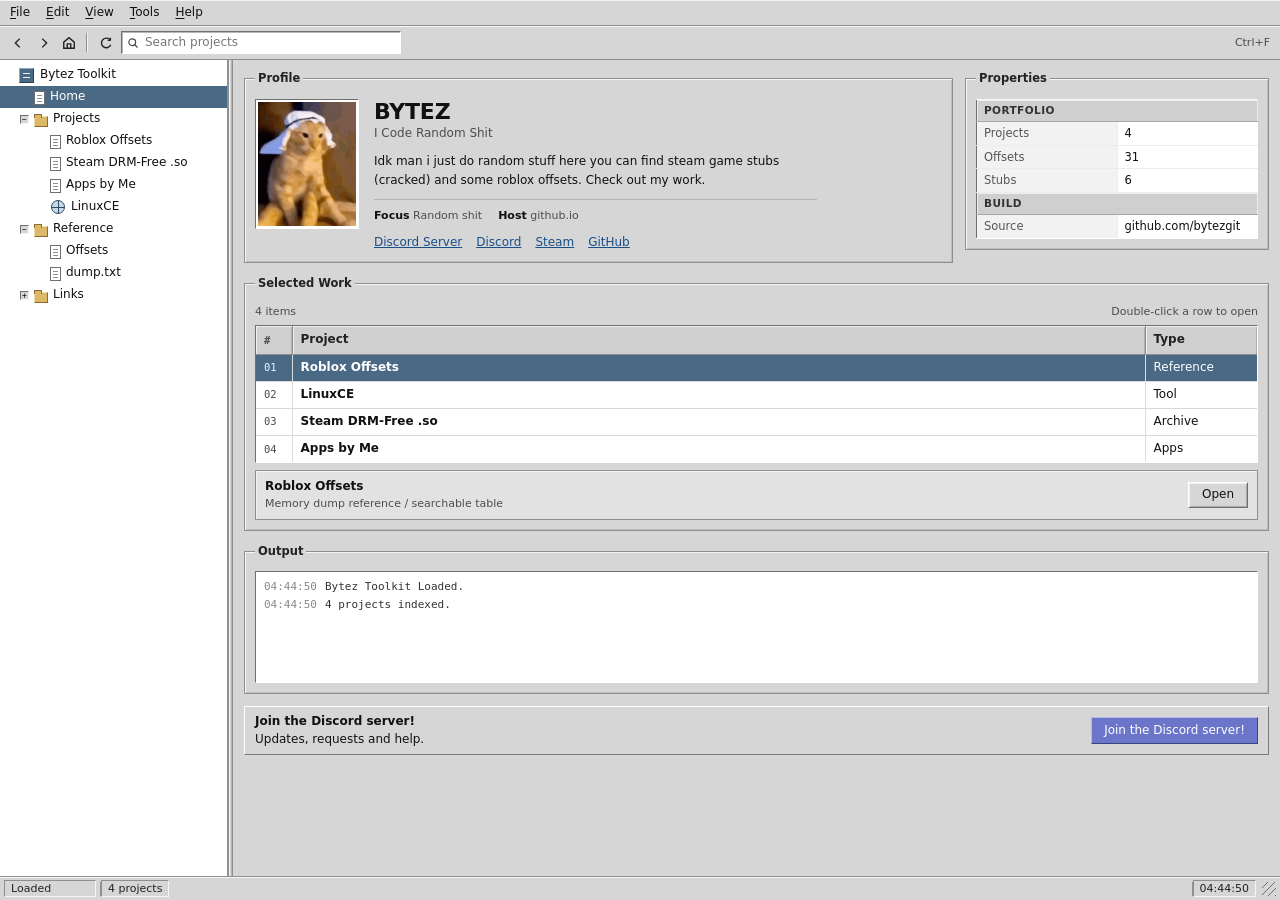
==== commit 51907378: "Add files via upload" ====
--- a/index.html
+++ b/index.html
@@ -30,6 +30,7 @@
         <a class="menu-item" href="index.html" role="menuitem"><span class="check">&#10003;</span>Home</a>
         <a class="menu-item" href="roblox-offsets.html" role="menuitem">Roblox Offsets</a>
         <a class="menu-item" href="steam-drm-free.html" role="menuitem">Steam DRM-Free .so</a>
+        <a class="menu-item" href="appsbyme.html" role="menuitem">Apps by Me</a>
         <div class="menu-sep"></div>
         <a class="menu-item" href="https://github.com/bytezgit" target="_blank" rel="noopener noreferrer" role="menuitem">GitHub repository</a>
         <a class="menu-item" href="https://discord.com/users/1327976719541469268" target="_blank" rel="noopener noreferrer" role="menuitem">Discord profile</a>
@@ -104,6 +105,9 @@
       </div>
       <div class="tree-row" style="--d:2" data-parent="projects" data-href="steam-drm-free.html">
         <span class="tw blank"></span><span class="icon icon-doc"></span><span>Steam DRM-Free .so</span>
+      </div>
+      <div class="tree-row" style="--d:2" data-parent="projects" data-href="appsbyme.html">
+        <span class="tw blank"></span><span class="icon icon-doc"></span><span>Apps by Me</span>
       </div>
       <div class="tree-row" style="--d:2" data-parent="projects" data-href="https://bytezdev.itch.io/linuxce">
         <span class="tw blank"></span><span class="icon icon-link"></span><span>LinuxCE</span>
@@ -169,7 +173,7 @@
             <legend>Properties</legend>
             <table class="props">
               <tr class="prop-cat"><td colspan="2">Portfolio</td></tr>
-              <tr><td>Projects</td><td>3</td></tr>
+              <tr><td>Projects</td><td>4</td></tr>
               <tr><td>Offsets</td><td>31</td></tr>
               <tr><td>Stubs</td><td>6</td></tr>
               <tr class="prop-cat"><td colspan="2">Build</td></tr>
@@ -181,7 +185,7 @@
       <fieldset class="group home-work">
         <legend>Selected Work</legend>
         <div class="grid-tools">
-          <span>3 items</span>
+          <span>4 items</span>
           <span class="grid-hint">Double-click a row to open</span>
         </div>
         <div class="grid-scroll">
@@ -220,6 +224,15 @@
                 <td class="c-num">03</td>
                 <td class="c-project"><a href="steam-drm-free.html">Steam DRM-Free .so</a></td>
                 <td class="c-type">Archive</td>
+              </tr>
+              <tr data-row
+                  data-title="Apps by Me"
+                  data-sub="Free apps with VirusTotal scans"
+                  data-href="appsbyme.html"
+                  data-search="apps by me free downloads virus total tools">
+                <td class="c-num">04</td>
+                <td class="c-project"><a href="appsbyme.html">Apps by Me</a></td>
+                <td class="c-type">Apps</td>
               </tr>
             </tbody>
           </table>
@@ -250,7 +263,7 @@
   <div class="statusbar">
     <span class="status-cell" id="status">Loaded</span>
     <span class="status-sep"></span>
-    <span class="status-cell hide-sm" id="count">3 projects</span>
+    <span class="status-cell hide-sm" id="count">4 projects</span>
     <span class="status-spacer"></span>
     <span class="status-sep hide-sm"></span>
     <span class="status-cell hide-sm" data-clock>--:--:--</span>
@@ -326,4 +339,4 @@
   })();
 </script>
 </body>
-</html>
+</html>
